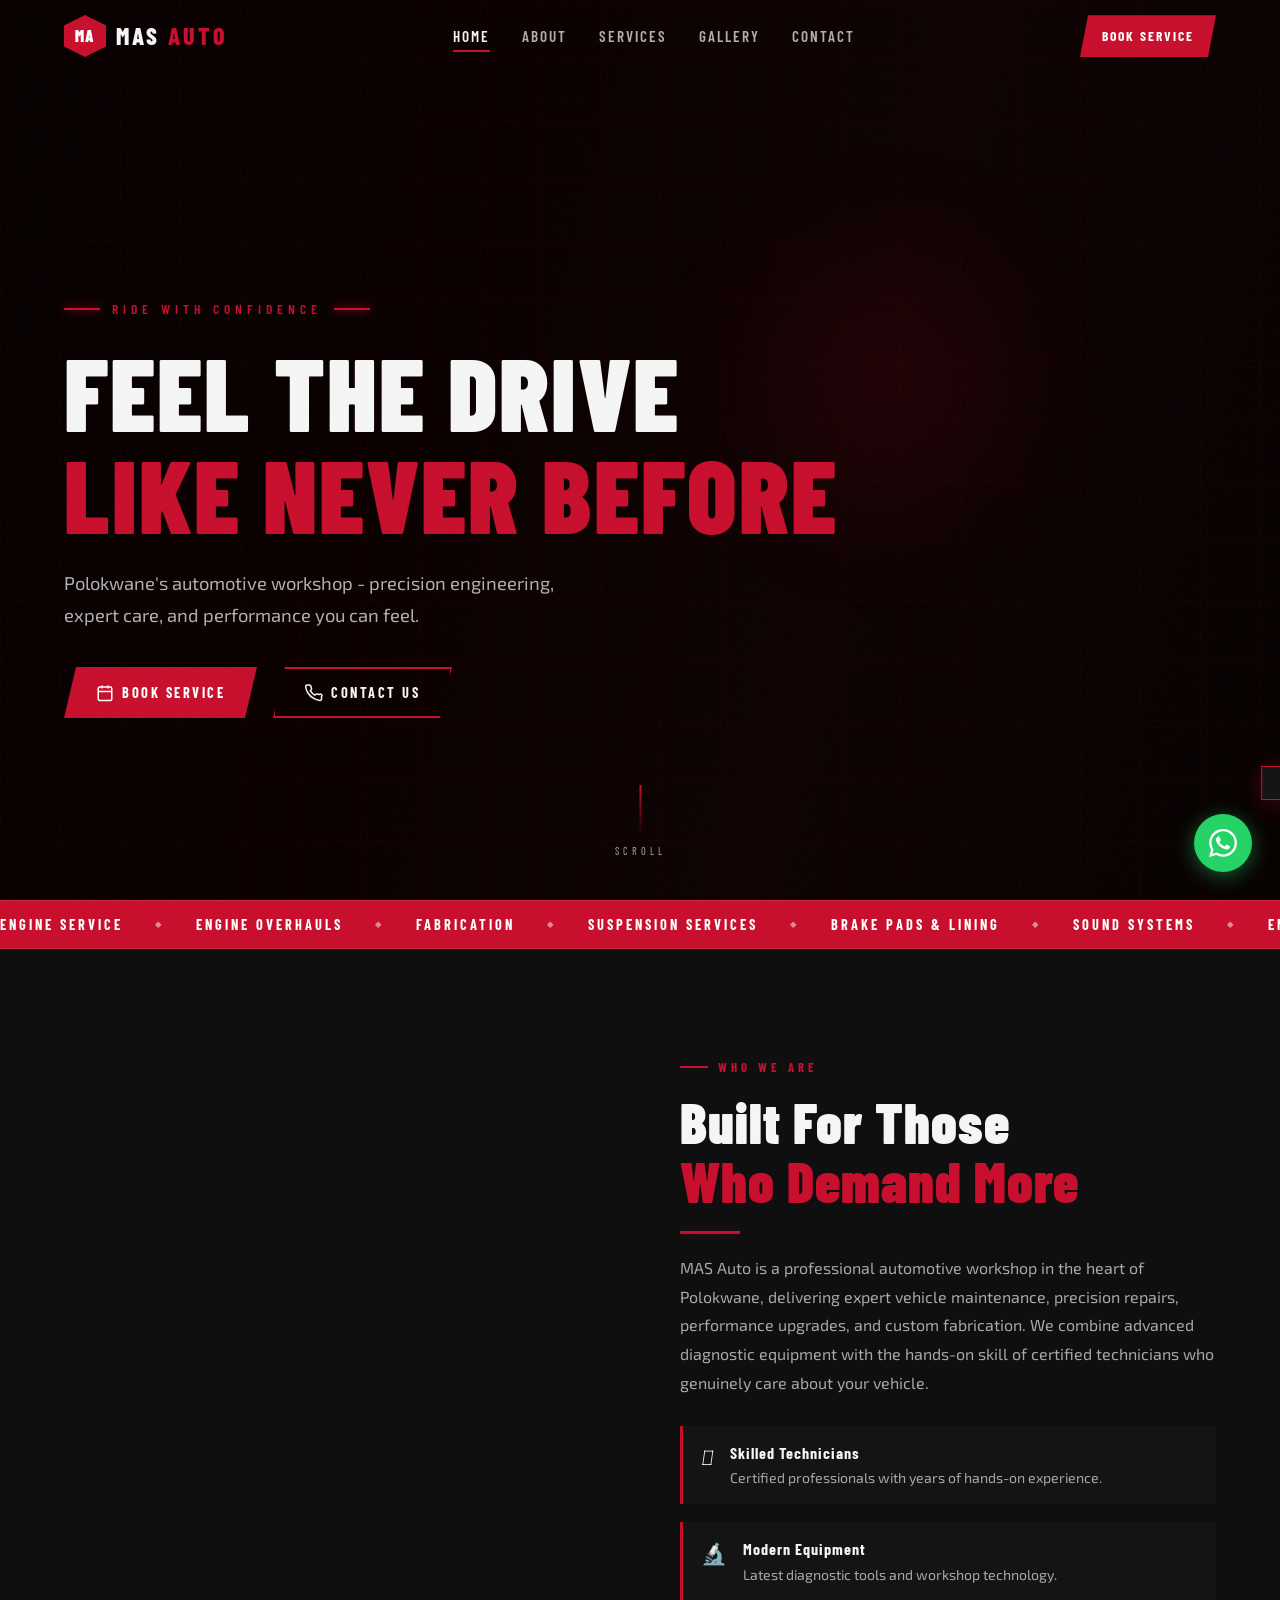
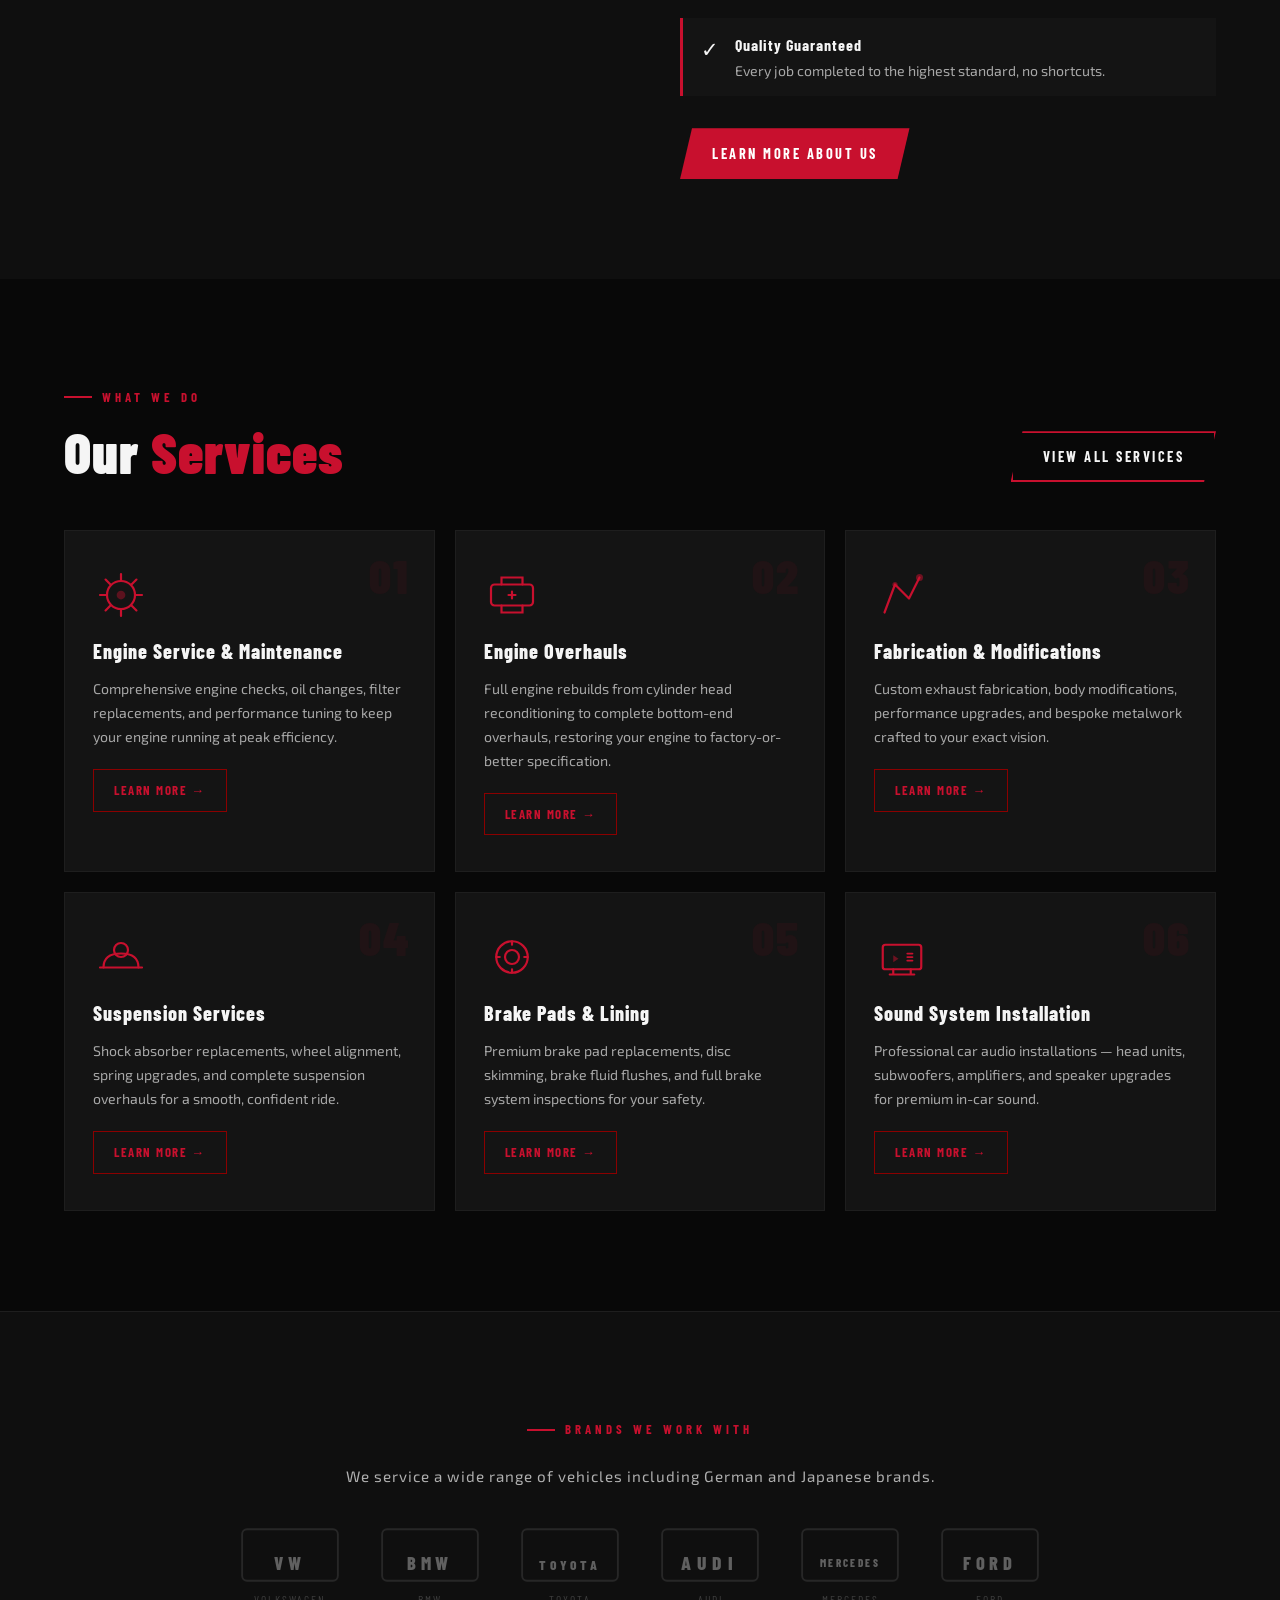
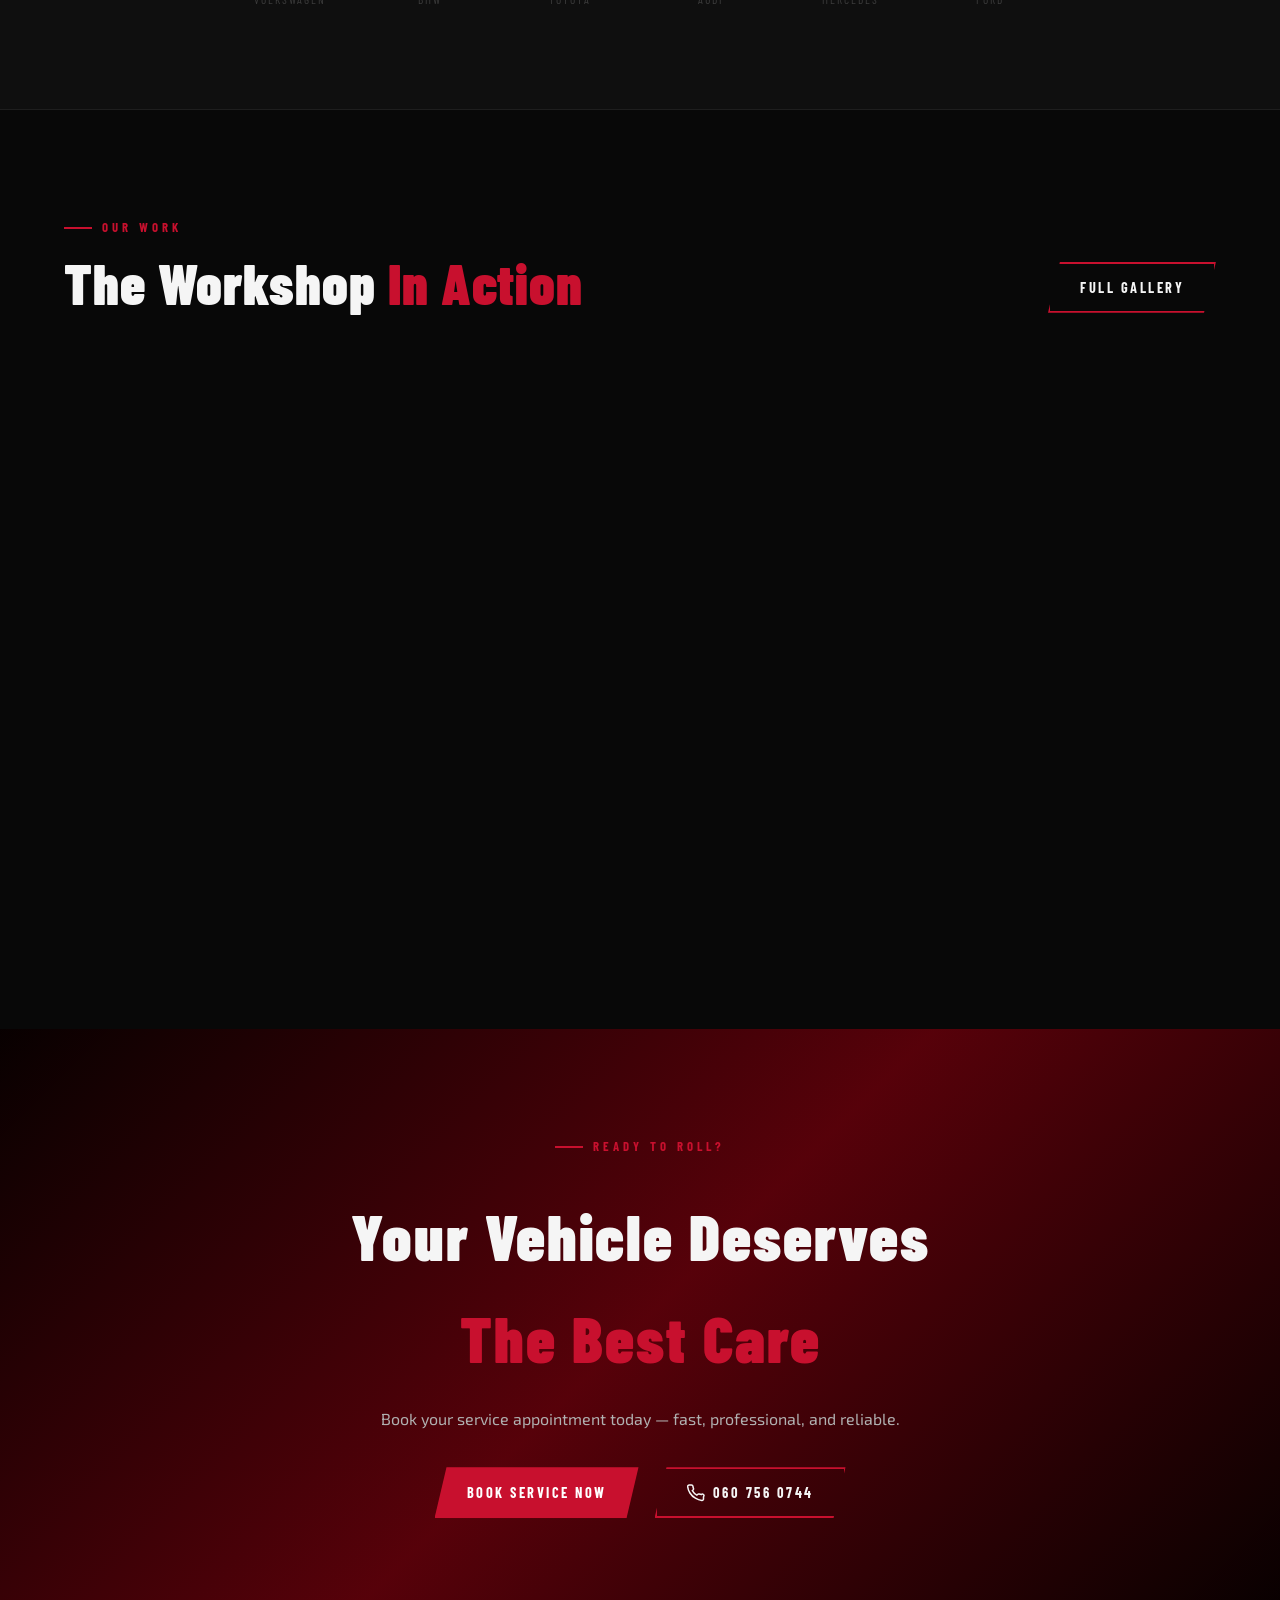
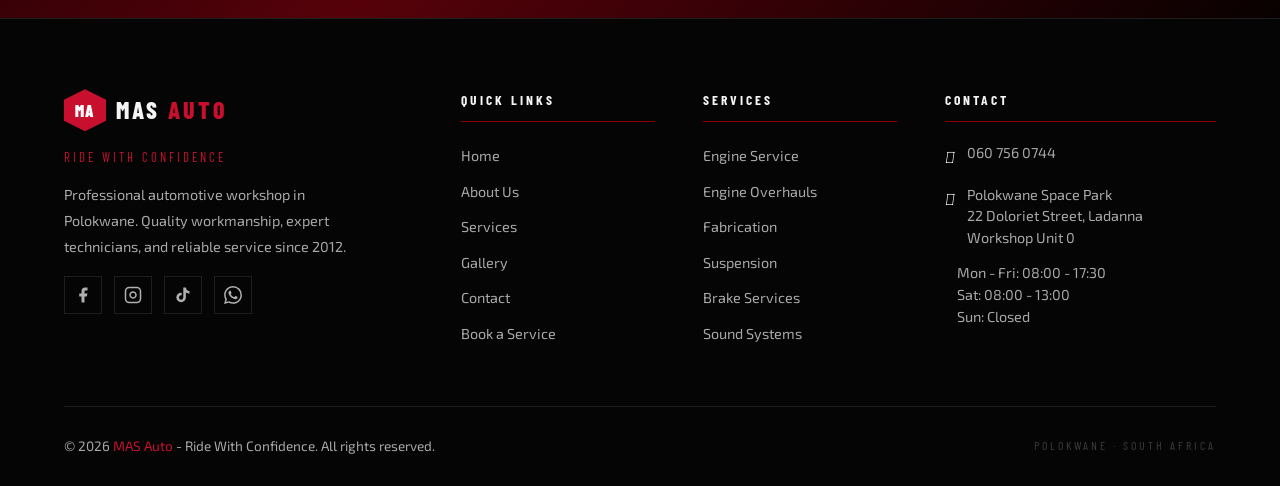
==== index.html @ d0169887 "first commit" ====
<!DOCTYPE html>
<html lang="en">

<head>
  <meta charset="UTF-8" />
  <meta name="viewport" content="width=device-width, initial-scale=1.0" />
  <link name="developer" content="Tau J. Marake" />
  <meta name="description"
    content="MAS Auto – Professional automotive workshop in Polokwane specialising in engine service, overhauls, fabrication, suspension, brakes, and sound system installation. Ride With Confidence." />
  <meta name="keywords"
    content="MAS Auto, car service Polokwane, engine repair, automotive workshop, brake service, sound system installation" />
  <meta name="theme-color" content="#C8102E" />
  <meta property="og:title" content="MAS Auto – Ride With Confidence" />
  <meta property="og:description"
    content="Professional automotive workshop in Polokwane. Quality workmanship, skilled technicians, reliable service." />
  <meta property="og:type" content="website" />
  <title>MAS Auto – Ride With Confidence</title>
  <link rel="stylesheet" href="css/global.css" />
  <link rel="stylesheet" href="css/home.css" />
  <link rel="stylesheet" href="https://cdnjs.cloudfare.com/ajax/libs/font-awesome/4.7.0/css/font-awesome.min.css">
</head>

<body>

  <nav class="navbar" id="navbar">
    <div class="nav-inner">
      <a href="index.html" class="nav-logo">
        <div class="nav-logo-mark">MA</div>
        <span class="nav-logo-text">MAS <span>AUTO</span></span>
      </a>
      <div class="nav-links">
        <a href="index.html" class="active">Home</a>
        <a href="pages/about.html">About</a>
        <a href="pages/services.html">Services</a>
        <a href="pages/gallery.html">Gallery</a>
        <a href="pages/contact.html">Contact</a>
      </div>
      <a href="pages/contact.html#booking" class="nav-cta btn-skew">Book Service</a>
      <div class="nav-hamburger" id="hamburger" aria-label="Menu">
        <span></span><span></span><span></span>
      </div>
    </div>
  </nav>

  <!-- Mobile Nav -->
  <div class="nav-mobile" id="mobileNav">
    <a href="index.html">Home</a>
    <a href="pages/about.html">About</a>
    <a href="pages/services.html">Services</a>
    <a href="pages/gallery.html">Gallery</a>
    <a href="pages/contact.html">Contact</a>
    <a href="pages/contact.html#booking" class="nav-mobile-cta">Book Service</a>
  </div>


  <section class="hero" id="hero">
    <div class="hero-bg">
      <!-- to replace with real image later -->
      <div class="hero-bg-img"
        style="background-image:url('https://images.unsplash.com/photo-1492144534655-ae79c964c9d7?w=1600&q=80')"></div>
      <div class="hero-bg-overlay"></div>
      <div class="hero-grid-lines"></div>
    </div>

    <!-- Engine glow orb -->
    <div class="hero-orb"></div>

    <div class="hero-inner">
      <div class="hero-content">
        <div class="hero-tagline fade-up">
          <span class="hero-tagline-line"></span>
          <p class="hero-slogan">Ride With Confidence</p>
          <span class="hero-tagline-line"></span>
        </div>
        <h1 class="hero-title fade-up delay-1">
          Feel The Drive<br /><em>Like Never Before</em>
        </h1>
        <p class="hero-sub fade-up delay-2">
          Polokwane's automotive workshop - precision engineering,<br class="hide-sm" />
          expert care, and performance you can feel.
        </p>
        <div class="hero-actions fade-up delay-3">
          <a href="pages/contact.html#booking" class="btn btn-primary">
            <svg viewBox="0 0 24 24" fill="none" stroke="currentColor" stroke-width="2" width="18">
              <rect x="3" y="4" width="18" height="18" rx="2" />
              <line x1="16" y1="2" x2="16" y2="6" />
              <line x1="8" y1="2" x2="8" y2="6" />
              <line x1="3" y1="10" x2="21" y2="10" />
            </svg>
            Book Service
          </a>
          <a href="pages/contact.html" class="btn btn-outline">
            <svg viewBox="0 0 24 24" fill="none" stroke="currentColor" stroke-width="2" width="18">
              <path
                d="M22 16.92v3a2 2 0 01-2.18 2 19.79 19.79 0 01-8.63-3.07A19.5 19.5 0 013.95 12 19.79 19.79 0 01.88 3.4 2 2 0 012.86 1.25h3a2 2 0 012 1.72c.127.96.361 1.903.7 2.81a2 2 0 01-.45 2.11L7.09 8.91a16 16 0 006 6l1.03-1.03a2 2 0 012.11-.45c.907.339 1.85.573 2.81.7A2 2 0 0122 16.92z" />
            </svg>
            Contact Us
          </a>
        </div>

        <!-- stats strip -->
        <!-- <div class="hero-stats fade-up delay-4">
          <div class="hero-stat">
            <span class="hero-stat-num" data-counter="12" data-suffix="+">0+</span>
            <span class="hero-stat-label">Years Experience</span>
          </div>
          <div class="hero-stat-div"></div>
          <div class="hero-stat">
            <span class="hero-stat-num" data-counter="2400" data-suffix="+">0+</span>
            <span class="hero-stat-label">Vehicles Serviced</span>
          </div>
          <div class="hero-stat-div"></div>
          <div class="hero-stat">
            <span class="hero-stat-num" data-counter="98" data-suffix="%">0%</span>
            <span class="hero-stat-label">Customer Satisfaction</span>
          </div>
          <div class="hero-stat-div"></div>
          <div class="hero-stat">
            <span class="hero-stat-num" data-counter="6" data-suffix="">0</span>
            <span class="hero-stat-label">Service Categories</span>
          </div>
        </div>
      </div> -->

      <!-- scroll indicator -->
      <div class="hero-scroll">
        <div class="hero-scroll-line"></div>
        <span>SCROLL</span>
      </div>
    </div>
  </section>

  <!-- MARQUEE STRIP -->
  <div class="marquee-strip">
    <div class="marquee-track">
      <span>Engine Service</span><span class="mx">◆</span>
      <span>Engine Overhauls</span><span class="mx">◆</span>
      <span>Fabrication</span><span class="mx">◆</span>
      <span>Suspension Services</span><span class="mx">◆</span>
      <span>Brake Pads & Lining</span><span class="mx">◆</span>
      <span>Sound Systems</span><span class="mx">◆</span>
      <span>Engine Service</span><span class="mx">◆</span>
      <span>Engine Overhauls</span><span class="mx">◆</span>
      <span>Fabrication</span><span class="mx">◆</span>
      <span>Suspension Services</span><span class="mx">◆</span>
      <span>Brake Pads & Lining</span><span class="mx">◆</span>
      <span>Sound Systems</span><span class="mx">◆</span>
    </div>
  </div>

  <!-- ABOUT SNIPPET -->
  <section class="section about-snap" id="about-snap">
    <div class="section-inner about-snap-inner">
      <div class="about-snap-img-wrap slide-left">
        <div class="about-snap-img"
          style="background-image:url('https://images.unsplash.com/photo-1630870154548-3ab7d5ff8e38?w=900&q=80')"></div>
        <!-- <div class="about-snap-badge">
          <span data-counter="12" data-suffix="+">0+</span>
          <small>Years<br />Experience</small>
        </div> -->
      </div>
      <div class="about-snap-content slide-right">
        <div class="section-tag">Who We Are</div>
        <h2 class="section-title">Built For Those<br /><em>Who Demand More</em></h2>
        <div class="divider"></div>
        <p class="section-sub">
          MAS Auto is a professional automotive workshop in the heart of Polokwane, delivering expert vehicle
          maintenance, precision repairs, performance upgrades, and custom fabrication. We combine advanced diagnostic
          equipment with the hands-on skill of certified technicians who genuinely care about your vehicle.
        </p>
        <div class="about-snap-features">
          <div class="about-feat fade-up delay-1">
            <div class="about-feat-icon"><i class="fas fa-gear"></i></div>
            <div>
              <strong>Skilled Technicians</strong>
              <p>Certified professionals with years of hands-on experience.</p>
            </div>
          </div>
          <div class="about-feat fade-up delay-2">
            <div class="about-feat-icon">🔬</div>
            <div>
              <strong>Modern Equipment</strong>
              <p>Latest diagnostic tools and workshop technology.</p>
            </div>
          </div>
          <div class="about-feat fade-up delay-3">
            <div class="about-feat-icon">✓</div>
            <div>
              <strong>Quality Guaranteed</strong>
              <p>Every job completed to the highest standard, no shortcuts.</p>
            </div>
          </div>
        </div>
        <a href="pages/about.html" class="btn btn-primary">Learn More About Us</a>
      </div>
    </div>
  </section>

  <!-- SERVICES -->
  <section class="section services-preview" id="services-preview">
    <div class="section-inner">
      <div class="services-head fade-up">
        <div>
          <div class="section-tag">What We Do</div>
          <h2 class="section-title">Our <em>Services</em></h2>
        </div>
        <a href="pages/services.html" class="btn btn-outline">View All Services</a>
      </div>

      <div class="services-grid">
        <!-- Card 1 -->
        <div class="service-card card fade-up delay-1">
          <div class="service-card-icon">
            <svg viewBox="0 0 64 64" fill="none">
              <circle cx="32" cy="32" r="16" stroke="currentColor" stroke-width="2.5" />
              <path
                d="M32 8v8M32 48v8M8 32h8M48 32h8M14.34 14.34l5.66 5.66M43.99 43.99l5.67 5.67M14.34 49.66l5.66-5.66M43.99 20.01l5.67-5.67"
                stroke="currentColor" stroke-width="2.5" stroke-linecap="round" />
              <circle cx="32" cy="32" r="5" fill="currentColor" opacity=".4" />
            </svg>
          </div>
          <div class="service-card-num">01</div>
          <h3>Engine Service &amp; Maintenance</h3>
          <p>Comprehensive engine checks, oil changes, filter replacements, and performance tuning to keep your engine
            running at peak efficiency.</p>
          <a href="pages/services.html#engine" class="btn btn-ghost">Learn More →</a>
        </div>
        <!-- Card 2 -->
        <div class="service-card card fade-up delay-2">
          <div class="service-card-icon">
            <svg viewBox="0 0 64 64" fill="none">
              <rect x="8" y="20" width="48" height="24" rx="4" stroke="currentColor" stroke-width="2.5" />
              <path d="M20 20v-8h24v8M20 44v8h24v-8" stroke="currentColor" stroke-width="2.5" stroke-linecap="round" />
              <path d="M28 32h8M32 28v8" stroke="currentColor" stroke-width="2.5" stroke-linecap="round" />
            </svg>
          </div>
          <div class="service-card-num">02</div>
          <h3>Engine Overhauls</h3>
          <p>Full engine rebuilds from cylinder head reconditioning to complete bottom-end overhauls, restoring your
            engine to factory-or-better specification.</p>
          <a href="pages/services.html#overhaul" class="btn btn-ghost">Learn More →</a>
        </div>
        <!-- Card 3 -->
        <div class="service-card card fade-up delay-3">
          <div class="service-card-icon">
            <svg viewBox="0 0 64 64" fill="none">
              <path d="M12 52L24 20l16 16L52 12" stroke="currentColor" stroke-width="2.5" stroke-linecap="round"
                stroke-linejoin="round" />
              <circle cx="52" cy="12" r="4" fill="currentColor" opacity=".5" />
              <circle cx="24" cy="20" r="3" fill="currentColor" opacity=".5" />
            </svg>
          </div>
          <div class="service-card-num">03</div>
          <h3>Fabrication &amp; Modifications</h3>
          <p>Custom exhaust fabrication, body modifications, performance upgrades, and bespoke metalwork crafted to your
            exact vision.</p>
          <a href="pages/services.html#fabrication" class="btn btn-ghost">Learn More →</a>
        </div>
        <!-- Card 4 -->
        <div class="service-card card fade-up delay-1">
          <div class="service-card-icon">
            <svg viewBox="0 0 64 64" fill="none">
              <path d="M12 44c0-8 4-16 20-16s20 8 20 16" stroke="currentColor" stroke-width="2.5"
                stroke-linecap="round" />
              <circle cx="32" cy="24" r="8" stroke="currentColor" stroke-width="2.5" />
              <path d="M8 44h48" stroke="currentColor" stroke-width="2.5" stroke-linecap="round" />
            </svg>
          </div>
          <div class="service-card-num">04</div>
          <h3>Suspension Services</h3>
          <p>Shock absorber replacements, wheel alignment, spring upgrades, and complete suspension overhauls for a
            smooth, confident ride.</p>
          <a href="pages/services.html#suspension" class="btn btn-ghost">Learn More →</a>
        </div>
        <!-- Card 5 -->
        <div class="service-card card fade-up delay-2">
          <div class="service-card-icon">
            <svg viewBox="0 0 64 64" fill="none">
              <circle cx="32" cy="32" r="18" stroke="currentColor" stroke-width="2.5" />
              <circle cx="32" cy="32" r="8" stroke="currentColor" stroke-width="2.5" />
              <path d="M32 14v4M32 46v4M14 32h4M46 32h4" stroke="currentColor" stroke-width="2.5"
                stroke-linecap="round" />
            </svg>
          </div>
          <div class="service-card-num">05</div>
          <h3>Brake Pads &amp; Lining</h3>
          <p>Premium brake pad replacements, disc skimming, brake fluid flushes, and full brake system inspections for
            your safety.</p>
          <a href="pages/services.html#brakes" class="btn btn-ghost">Learn More →</a>
        </div>
        <!-- Card 6 -->
        <div class="service-card card fade-up delay-3">
          <div class="service-card-icon">
            <svg viewBox="0 0 64 64" fill="none">
              <rect x="10" y="18" width="44" height="28" rx="3" stroke="currentColor" stroke-width="2.5" />
              <path d="M22 46v6M42 46v6M18 52h28" stroke="currentColor" stroke-width="2.5" stroke-linecap="round" />
              <path d="M22 30l6 4-6 4V30z" fill="currentColor" opacity=".5" />
              <path d="M38 28h6M38 32h6M38 36h6" stroke="currentColor" stroke-width="2" stroke-linecap="round" />
            </svg>
          </div>
          <div class="service-card-num">06</div>
          <h3>Sound System Installation</h3>
          <p>Professional car audio installations — head units, subwoofers, amplifiers, and speaker upgrades for premium
            in-car sound.</p>
          <a href="pages/services.html#audio" class="btn btn-ghost">Learn More →</a>
        </div>
      </div>
    </div>
  </section>

  <!-- BRANDS STRIP -->
  <section class="section brands-section" id="brands">
    <div class="section-inner">
      <div class="brands-head fade-up">
        <div class="section-tag">Brands We Work With</div>
        <p class="brands-sub">We service a wide range of vehicles including German and Japanese brands.</p>
      </div>
      <div class="brands-row fade-up delay-1">
        <!-- VW -->
        <div class="brand-item">
          <svg class="brand-logo" viewBox="0 0 80 44" fill="none" xmlns="http://www.w3.org/2000/svg">
            <text x="50%" y="34" text-anchor="middle" font-family="Barlow Condensed,sans-serif" font-weight="800"
              font-size="15" letter-spacing="4" fill="currentColor">VW</text>
            <rect x="1" y="1" width="78" height="42" rx="4" stroke="currentColor" stroke-width="1.5"
              stroke-opacity="0.3" />
          </svg>
          <span>Volkswagen</span>
        </div>
        <!-- BMW -->
        <div class="brand-item">
          <svg class="brand-logo" viewBox="0 0 80 44" fill="none">
            <text x="50%" y="34" text-anchor="middle" font-family="Barlow Condensed,sans-serif" font-weight="800"
              font-size="15" letter-spacing="4" fill="currentColor">BMW</text>
            <rect x="1" y="1" width="78" height="42" rx="4" stroke="currentColor" stroke-width="1.5"
              stroke-opacity="0.3" />
          </svg>
          <span>BMW</span>
        </div>
        <!-- TOYOTA -->
        <div class="brand-item">
          <svg class="brand-logo" viewBox="0 0 80 44" fill="none">
            <text x="50%" y="34" text-anchor="middle" font-family="Barlow Condensed,sans-serif" font-weight="800"
              font-size="11" letter-spacing="3" fill="currentColor">TOYOTA</text>
            <rect x="1" y="1" width="78" height="42" rx="4" stroke="currentColor" stroke-width="1.5"
              stroke-opacity="0.3" />
          </svg>
          <span>Toyota</span>
        </div>
        <!-- AUDI -->
        <div class="brand-item">
          <svg class="brand-logo" viewBox="0 0 80 44" fill="none">
            <text x="50%" y="34" text-anchor="middle" font-family="Barlow Condensed,sans-serif" font-weight="800"
              font-size="16" letter-spacing="5" fill="currentColor">AUDI</text>
            <rect x="1" y="1" width="78" height="42" rx="4" stroke="currentColor" stroke-width="1.5"
              stroke-opacity="0.3" />
          </svg>
          <span>Audi</span>
        </div>
        <!-- MERCEDES -->
        <div class="brand-item">
          <svg class="brand-logo" viewBox="0 0 80 44" fill="none">
            <text x="50%" y="32" text-anchor="middle" font-family="Barlow Condensed,sans-serif" font-weight="800"
              font-size="9" letter-spacing="2" fill="currentColor">MERCEDES</text>
            <rect x="1" y="1" width="78" height="42" rx="4" stroke="currentColor" stroke-width="1.5"
              stroke-opacity="0.3" />
          </svg>
          <span>Mercedes</span>
        </div>
        <!-- FORD -->
        <div class="brand-item">
          <svg class="brand-logo" viewBox="0 0 80 44" fill="none">
            <text x="50%" y="34" text-anchor="middle" font-family="Barlow Condensed,sans-serif" font-weight="800"
              font-size="15" letter-spacing="4" fill="currentColor">FORD</text>
            <rect x="1" y="1" width="78" height="42" rx="4" stroke="currentColor" stroke-width="1.5"
              stroke-opacity="0.3" />
          </svg>
          <span>Ford</span>
        </div>
      </div>
    </div>
  </section>

  <!-- GALLERY PREVIEW -->
  <section class="section gallery-preview" id="gallery-preview">
    <div class="section-inner">
      <div class="gallery-head fade-up">
        <div>
          <div class="section-tag">Our Work</div>
          <h2 class="section-title">The Workshop <em>In Action</em></h2>
        </div>
        <a href="pages/gallery.html" class="btn btn-outline">Full Gallery</a>
      </div>
      <div class="gallery-bento fade-up delay-1">
        <div class="gb-item gb-main"
          style="background-image:url('https://images.unsplash.com/photo-1619642751034-765dfdf7c58e?w=1000&q=80')">
          <div class="gb-overlay"><span>Engine Work</span></div>
        </div>
        <div class="gb-item"
          style="background-image:url('https://images.unsplash.com/photo-1558618666-fcd25c85cd64?w=700&q=80')">
          <div class="gb-overlay"><span>Suspension</span></div>
        </div>
        <div class="gb-item"
          style="background-image:url('https://images.unsplash.com/photo-1611685680566-6e9dd14d9b37?w=700&q=80')">
          <div class="gb-overlay"><span>Audio Install</span></div>
        </div>
        <div class="gb-item"
          style="background-image:url('https://images.unsplash.com/photo-1600706432502-77a0e2e32790?w=700&q=80')">
          <div class="gb-overlay"><span>Workshop</span></div>
        </div>
        <div class="gb-item gb-wide"
          style="background-image:url('https://images.unsplash.com/photo-1503376780353-7e6692767b70?w=1000&q=80')">
          <div class="gb-overlay"><span>Performance Build</span></div>
        </div>
      </div>
    </div>
  </section>

  <!-- CTA BANNER -->
  <section class="cta-banner">
    <div class="cta-bg"
      style="background-image:url('https://images.unsplash.com/photo-1568605117036-5fe5e7bab0b7?w=1600&q=80')"></div>
    <div class="cta-overlay"></div>
    <div class="cta-inner fade-up">
      <div class="section-tag">Ready To Roll?</div>
      <h2 class="cta-title">Your Vehicle Deserves<br /><em>The Best Care</em></h2>
      <p>Book your service appointment today — fast, professional, and reliable.</p>
      <div class="cta-actions">
        <a href="pages/contact.html#booking" class="btn btn-primary">Book Service Now</a>
        <a href="tel:0607560744" class="btn btn-outline">
          <svg viewBox="0 0 24 24" fill="none" stroke="currentColor" stroke-width="2" width="18">
            <path
              d="M22 16.92v3a2 2 0 01-2.18 2 19.79 19.79 0 01-8.63-3.07A19.5 19.5 0 013.95 12 19.79 19.79 0 01.88 3.4 2 2 0 012.86 1.25h3a2 2 0 012 1.72c.127.96.361 1.903.7 2.81a2 2 0 01-.45 2.11L7.09 8.91a16 16 0 006 6l1.03-1.03a2 2 0 012.11-.45c.907.339 1.85.573 2.81.7A2 2 0 0122 16.92z" />
          </svg>
          060 756 0744
        </a>
      </div>
    </div>
  </section>

  <!-- FOOTER -->
  <footer class="footer">
    <div class="footer-inner">
      <div class="footer-grid">
        <!-- Brand -->
        <div>
          <div class="footer-brand-logo">
            <div class="nav-logo-mark">MA</div>
            <span class="nav-logo-text">MAS <span>AUTO</span></span>
          </div>
          <div class="footer-brand-tagline">Ride With Confidence</div>
          <p class="footer-brand-desc">Professional automotive workshop in Polokwane. Quality workmanship, expert
            technicians, and reliable service since 2012.</p>
          <div class="footer-social">
            <a href="#" aria-label="Facebook" title="Facebook">
              <svg viewBox="0 0 24 24" fill="currentColor" width="18">
                <path d="M18 2h-3a5 5 0 00-5 5v3H7v4h3v8h4v-8h3l1-4h-4V7a1 1 0 011-1h3z" />
              </svg>
            </a>
            <a href="#" aria-label="Instagram" title="Instagram">
              <svg viewBox="0 0 24 24" fill="none" stroke="currentColor" stroke-width="2" width="18">
                <rect x="2" y="2" width="20" height="20" rx="5" />
                <path d="M16 11.37A4 4 0 1112.63 8 4 4 0 0116 11.37z" />
                <line x1="17.5" y1="6.5" x2="17.51" y2="6.5" />
              </svg>
            </a>
            <a href="#" aria-label="TikTok" title="TikTok">
              <svg viewBox="0 0 24 24" fill="currentColor" width="18">
                <path
                  d="M19.59 6.69a4.83 4.83 0 01-3.77-4.25V2h-3.45v13.67a2.89 2.89 0 01-2.88 2.5 2.89 2.89 0 01-2.89-2.89 2.89 2.89 0 012.89-2.89c.28 0 .54.04.79.1V9.01a6.27 6.27 0 00-.79-.05 6.34 6.34 0 00-6.34 6.34 6.34 6.34 0 006.34 6.34 6.34 6.34 0 006.33-6.34V8.69a8.18 8.18 0 004.78 1.52V6.76a4.85 4.85 0 01-1.01-.07z" />
              </svg>
            </a>
            <a href="https://wa.me/27607560744" aria-label="WhatsApp" title="WhatsApp">
              <svg viewBox="0 0 24 24" fill="currentColor" width="18">
                <path
                  d="M17.472 14.382c-.297-.149-1.758-.867-2.03-.967-.273-.099-.471-.148-.67.15-.197.297-.767.966-.94 1.164-.173.199-.347.223-.644.075-.297-.15-1.255-.463-2.39-1.475-.883-.788-1.48-1.761-1.653-2.059-.173-.297-.018-.458.13-.606.134-.133.298-.347.446-.52.149-.174.198-.298.298-.497.099-.198.05-.371-.025-.52-.075-.149-.669-1.612-.916-2.207-.242-.579-.487-.5-.669-.51-.173-.008-.371-.01-.57-.01-.198 0-.52.074-.792.372-.272.297-1.04 1.016-1.04 2.479 0 1.462 1.065 2.875 1.213 3.074.149.198 2.096 3.2 5.077 4.487.709.306 1.262.489 1.694.625.712.227 1.36.195 1.871.118.571-.085 1.758-.719 2.006-1.413.248-.694.248-1.289.173-1.413-.074-.124-.272-.198-.57-.347m-5.421 7.403h-.004a9.87 9.87 0 01-5.031-1.378l-.361-.214-3.741.982.998-3.648-.235-.374a9.86 9.86 0 01-1.51-5.26c.001-5.45 4.436-9.884 9.888-9.884 2.64 0 5.122 1.03 6.988 2.898a9.825 9.825 0 012.893 6.994c-.003 5.45-4.437 9.884-9.885 9.884m8.413-18.297A11.815 11.815 0 0012.05 0C5.495 0 .16 5.335.157 11.892c0 2.096.547 4.142 1.588 5.945L.057 24l6.305-1.654a11.882 11.882 0 005.683 1.448h.005c6.554 0 11.89-5.335 11.893-11.893a11.821 11.821 0 00-3.48-8.413z" />
              </svg>
            </a>
          </div>
        </div>
        <!-- Quick Links -->
        <div>
          <div class="footer-col-title">Quick Links</div>
          <ul class="footer-links">
            <li><a href="index.html">Home</a></li>
            <li><a href="pages/about.html">About Us</a></li>
            <li><a href="pages/services.html">Services</a></li>
            <li><a href="pages/gallery.html">Gallery</a></li>
            <li><a href="pages/contact.html">Contact</a></li>
            <li><a href="pages/contact.html#booking">Book a Service</a></li>
          </ul>
        </div>
        <!-- Services -->
        <div>
          <div class="footer-col-title">Services</div>
          <ul class="footer-links">
            <li><a href="pages/services.html#engine">Engine Service</a></li>
            <li><a href="pages/services.html#overhaul">Engine Overhauls</a></li>
            <li><a href="pages/services.html#fabrication">Fabrication</a></li>
            <li><a href="pages/services.html#suspension">Suspension</a></li>
            <li><a href="pages/services.html#brakes">Brake Services</a></li>
            <li><a href="pages/services.html#audio">Sound Systems</a></li>
          </ul>
        </div>
        <!-- Contact -->
        <div>
          <div class="footer-col-title">Contact</div>
          <div class="footer-contact-item">
            <span class="footer-contact-icon"><i class="fa-sharp fa-solid fa-phone" style="color: white"></i></span>
            <div class="footer-contact-text"><a href="tel:0607560744" style="color:inherit">060 756 0744</a></div>
          </div>
          <div class="footer-contact-item">
            <span class="footer-contact-icon"><i class="fa-solid fa-location-arrow" style="color: white;"></i></span>
            <div class="footer-contact-text">Polokwane Space Park<br />22 Doloriet Street, Ladanna<br />Workshop Unit 0
            </div>
          </div>
          <div class="footer-contact-item">
            <span class="footer-contact-icon"><i class="fa-solid fa-clock" style="color: white;"></i></span>
            <div class="footer-contact-text">Mon - Fri: 08:00 - 17:30<br />Sat: 08:00 - 13:00<br />Sun: Closed</div>
          </div>
        </div>
      </div>
      <div class="footer-bottom">
        <p class="footer-copy">© 2026 <span>MAS Auto</span> - Ride With Confidence. All rights reserved.</p>
        <p class="footer-badge">Polokwane · South Africa</p>
      </div>
    </div>
  </footer>

  <!-- Floating WhatsApp -->
  <a href="https://wa.me/27607560744?text=Hi%20MAS%20Auto%2C%20I%27d%20like%20to%20book%20a%20service."
    class="fab-whatsapp" aria-label="WhatsApp Us" title="Chat on WhatsApp">
    <svg viewBox="0 0 24 24">
      <path
        d="M17.472 14.382c-.297-.149-1.758-.867-2.03-.967-.273-.099-.471-.148-.67.15-.197.297-.767.966-.94 1.164-.173.199-.347.223-.644.075-.297-.15-1.255-.463-2.39-1.475-.883-.788-1.48-1.761-1.653-2.059-.173-.297-.018-.458.13-.606.134-.133.298-.347.446-.52.149-.174.198-.298.298-.497.099-.198.05-.371-.025-.52-.075-.149-.669-1.612-.916-2.207-.242-.579-.487-.5-.669-.51-.173-.008-.371-.01-.57-.01-.198 0-.52.074-.792.372-.272.297-1.04 1.016-1.04 2.479 0 1.462 1.065 2.875 1.213 3.074.149.198 2.096 3.2 5.077 4.487.709.306 1.262.489 1.694.625.712.227 1.36.195 1.871.118.571-.085 1.758-.719 2.006-1.413.248-.694.248-1.289.173-1.413-.074-.124-.272-.198-.57-.347m-5.421 7.403h-.004a9.87 9.87 0 01-5.031-1.378l-.361-.214-3.741.982.998-3.648-.235-.374a9.86 9.86 0 01-1.51-5.26c.001-5.45 4.436-9.884 9.888-9.884 2.64 0 5.122 1.03 6.988 2.898a9.825 9.825 0 012.893 6.994c-.003 5.45-4.437 9.884-9.885 9.884m8.413-18.297A11.815 11.815 0 0012.05 0C5.495 0 .16 5.335.157 11.892c0 2.096.547 4.142 1.588 5.945L.057 24l6.305-1.654a11.882 11.882 0 005.683 1.448h.005c6.554 0 11.89-5.335 11.893-11.893a11.821 11.821 0 00-3.48-8.413z" />
    </svg>
  </a>

  <div class="toast" id="globalToast"></div>

  <script src="js/global.js"></script>
</body>

</html>
---- css/global.css ----
@import url('https://fonts.googleapis.com/css2?family=Barlow+Condensed:wght@300;400;500;600;700;800;900&family=Exo+2:ital,wght@0,300;0,400;0,500;0,600;0,700;1,400&display=swap');

:root {
  --red: #C8102E;
  --red-bright: #FF1A3C;
  --red-dark: #8B0000;
  --red-glow: rgba(200, 16, 46, 0.35);
  --black: #080808;
  --black-mid: #0F0F0F;
  --black-card: #141414;
  --black-border: #1E1E1E;
  --metal: #2A2A2A;
  --metal-light: #3D3D3D;
  --silver: #B0B0B0;
  --white: #F5F5F5;
  --white-dim: #A8A8A8;
  --font-head: 'Barlow Condensed', sans-serif;
  --font-body: 'Exo 2', sans-serif;
  --nav-h: 72px;
  --transition: 0.3s cubic-bezier(0.4, 0, 0.2, 1);
  --glow-shadow: 0 0 30px rgba(200, 16, 46, 0.4), 0 0 60px rgba(200, 16, 46, 0.15);
  --card-shadow: 0 8px 32px rgba(0, 0, 0, 0.6);
}

*,
*::before,
*::after {
  box-sizing: border-box;
  margin: 0;
  padding: 0;
}

html {
  scroll-behavior: smooth;
  font-size: 16px;
}

body {
  background: var(--black);
  color: var(--white);
  font-family: var(--font-body);
  line-height: 1.6;
  overflow-x: hidden;
  -webkit-font-smoothing: antialiased;
}

img {
  display: block;
  max-width: 100%;
}

a {
  text-decoration: none;
  color: inherit;
}

ul,
ol {
  list-style: none;
}

button {
  cursor: pointer;
  border: none;
  background: none;
  font-family: inherit;
}

input,
textarea,
select {
  font-family: inherit;
}

/* Scrollbar */
::-webkit-scrollbar {
  width: 6px;
}

::-webkit-scrollbar-track {
  background: var(--black);
}

::-webkit-scrollbar-thumb {
  background: var(--red);
  border-radius: 3px;
}

/* Noise Texture Overlay */
body::before {
  content: '';
  position: fixed;
  inset: 0;
  background-image: url("data:image/svg+xml,%3Csvg viewBox='0 0 256 256' xmlns='http://www.w3.org/2000/svg'%3E%3Cfilter id='noise'%3E%3CfeTurbulence type='fractalNoise' baseFrequency='0.9' numOctaves='4' stitchTiles='stitch'/%3E%3C/filter%3E%3Crect width='100%25' height='100%25' filter='url(%23noise)' opacity='0.03'/%3E%3C/svg%3E");
  pointer-events: none;
  z-index: 9999;
  opacity: 0.4;
}

/* NAVBAR */
.navbar {
  position: fixed;
  top: 0;
  left: 0;
  right: 0;
  z-index: 1000;
  height: var(--nav-h);
  display: flex;
  align-items: center;
  padding: 0 5%;
  transition: background var(--transition), box-shadow var(--transition);
  background: transparent;
}

.navbar.scrolled {
  background: rgba(8, 8, 8, 0.97);
  backdrop-filter: blur(20px);
  box-shadow: 0 1px 0 var(--red-dark), 0 4px 24px rgba(0, 0, 0, 0.8);
}

.nav-inner {
  width: 100%;
  max-width: 1280px;
  margin: auto;
  display: flex;
  align-items: center;
  justify-content: space-between;
}

.nav-logo {
  display: flex;
  align-items: center;
  gap: 10px;
}

.nav-logo-mark {
  width: 42px;
  height: 42px;
  background: var(--red);
  clip-path: polygon(50% 0%, 100% 25%, 100% 75%, 50% 100%, 0% 75%, 0% 25%);
  display: flex;
  align-items: center;
  justify-content: center;
  font-family: var(--font-head);
  font-weight: 900;
  font-size: 1rem;
  color: #fff;
  letter-spacing: 1px;
  box-shadow: 0 0 16px var(--red-glow);
}

.nav-logo-text {
  font-family: var(--font-head);
  font-weight: 800;
  font-size: 1.5rem;
  letter-spacing: 3px;
  color: var(--white);
}

.nav-logo-text span {
  color: var(--red);
}

.nav-links {
  display: flex;
  align-items: center;
  gap: 2rem;
}

.nav-links a {
  font-family: var(--font-head);
  font-weight: 600;
  font-size: 0.95rem;
  letter-spacing: 2px;
  text-transform: uppercase;
  color: var(--silver);
  position: relative;
  transition: color var(--transition);
}

.nav-links a::after {
  content: '';
  position: absolute;
  bottom: -4px;
  left: 0;
  right: 0;
  height: 2px;
  background: var(--red);
  transform: scaleX(0);
  transition: transform var(--transition);
}

.nav-links a:hover,
.nav-links a.active {
  color: var(--white);
}

.nav-links a:hover::after,
.nav-links a.active::after {
  transform: scaleX(1);
}

.nav-cta {
  font-family: var(--font-head);
  font-weight: 700;
  font-size: 0.85rem;
  letter-spacing: 2px;
  text-transform: uppercase;
  padding: 10px 22px;
  background: var(--red);
  color: #fff;
  clip-path: polygon(8px 0%, 100% 0%, calc(100% - 8px) 100%, 0% 100%);
  transition: background var(--transition), box-shadow var(--transition);
}

.nav-cta:hover {
  background: var(--red-bright);
  box-shadow: var(--glow-shadow);
}

.nav-hamburger {
  display: none;
  flex-direction: column;
  gap: 5px;
  cursor: pointer;
}

.nav-hamburger span {
  display: block;
  width: 26px;
  height: 2px;
  background: var(--white);
  transition: var(--transition);
}

.nav-mobile {
  display: none;
}

/* ══════════════════════════════════════════════════════════════
   BUTTONS
══════════════════════════════════════════════════════════════ */
.btn {
  display: inline-flex;
  align-items: center;
  gap: 8px;
  font-family: var(--font-head);
  font-weight: 700;
  letter-spacing: 2.5px;
  text-transform: uppercase;
  padding: 14px 32px;
  font-size: 0.9rem;
  transition: all var(--transition);
  cursor: pointer;
  position: relative;
  overflow: hidden;
}

.btn-primary {
  background: var(--red);
  color: #fff;
  clip-path: polygon(12px 0%, 100% 0%, calc(100% - 12px) 100%, 0% 100%);
  box-shadow: 0 4px 20px rgba(200, 16, 46, 0.3);
}

.btn-primary::before {
  content: '';
  position: absolute;
  inset: 0;
  background: linear-gradient(90deg, transparent, rgba(255, 255, 255, 0.1), transparent);
  transform: translateX(-100%);
  transition: transform 0.5s;
}

.btn-primary:hover {
  background: var(--red-bright);
  box-shadow: var(--glow-shadow);
}

.btn-primary:hover::before {
  transform: translateX(100%);
}

.btn-outline {
  background: transparent;
  color: var(--white);
  border: 2px solid var(--red);
  padding: 12px 30px;
  clip-path: polygon(12px 0%, 100% 0%, calc(100% - 12px) 100%, 0% 100%);
}

.btn-outline:hover {
  background: var(--red);
  box-shadow: var(--glow-shadow);
}

.btn-ghost {
  background: transparent;
  color: var(--red);
  border: 1px solid var(--red-dark);
  padding: 10px 20px;
  font-size: 0.8rem;
  letter-spacing: 1.5px;
}

.btn-ghost:hover {
  background: var(--red);
  color: #fff;
  border-color: var(--red);
}

/* ══════════════════════════════════════════════════════════════
   SECTION HELPERS
══════════════════════════════════════════════════════════════ */
.section {
  padding: 100px 5%;
}

.section-inner {
  max-width: 1280px;
  margin: 0 auto;
}

.section-tag {
  display: inline-flex;
  align-items: center;
  gap: 10px;
  font-family: var(--font-head);
  font-weight: 700;
  font-size: 0.8rem;
  letter-spacing: 4px;
  text-transform: uppercase;
  color: var(--red);
  margin-bottom: 16px;
}

.section-tag::before {
  content: '';
  display: block;
  width: 28px;
  height: 2px;
  background: var(--red);
}

.section-title {
  font-family: var(--font-head);
  font-weight: 900;
  font-size: clamp(2.2rem, 5vw, 3.5rem);
  line-height: 1.05;
  letter-spacing: 1px;
  color: var(--white);
}

.section-title em {
  color: var(--red);
  font-style: normal;
}

.section-sub {
  font-size: 1rem;
  color: var(--white-dim);
  max-width: 560px;
  margin-top: 14px;
  line-height: 1.8;
}

.divider {
  width: 60px;
  height: 3px;
  background: var(--red);
  margin: 20px 0;
  box-shadow: 0 0 12px var(--red-glow);
}

/* ══════════════════════════════════════════════════════════════
   CARDS
══════════════════════════════════════════════════════════════ */
.card {
  background: var(--black-card);
  border: 1px solid var(--black-border);
  transition: border-color var(--transition), transform var(--transition), box-shadow var(--transition);
}

.card:hover {
  border-color: var(--red-dark);
  transform: translateY(-4px);
  box-shadow: 0 12px 40px rgba(200, 16, 46, 0.15);
}

/* ══════════════════════════════════════════════════════════════
   FLOATING WHATSAPP
══════════════════════════════════════════════════════════════ */
.fab-whatsapp {
  position: fixed;
  bottom: 28px;
  right: 28px;
  width: 58px;
  height: 58px;
  border-radius: 50%;
  background: #25D366;
  display: flex;
  align-items: center;
  justify-content: center;
  box-shadow: 0 4px 20px rgba(37, 211, 102, 0.45);
  z-index: 999;
  animation: fabPulse 2.5s infinite;
  transition: transform var(--transition);
}

.fab-whatsapp:hover {
  transform: scale(1.1);
}

.fab-whatsapp svg {
  width: 28px;
  height: 28px;
  fill: #fff;
}

@keyframes fabPulse {

  0%,
  100% {
    box-shadow: 0 4px 20px rgba(37, 211, 102, 0.45);
  }

  50% {
    box-shadow: 0 4px 40px rgba(37, 211, 102, 0.7);
  }
}

/* FOOTER */
.footer {
  background: #050505;
  border-top: 1px solid var(--black-border);
  padding: 70px 5% 30px;
}

.footer-inner {
  max-width: 1280px;
  margin: auto;
}

.footer-grid {
  display: grid;
  grid-template-columns: 1.8fr 1fr 1fr 1.4fr;
  gap: 48px;
  padding-bottom: 50px;
  border-bottom: 1px solid var(--black-border);
}

.footer-brand-logo {
  display: flex;
  align-items: center;
  gap: 10px;
  margin-bottom: 16px;
}

.footer-brand-tagline {
  font-family: var(--font-head);
  color: var(--red);
  letter-spacing: 3px;
  font-size: 0.8rem;
  text-transform: uppercase;
  margin-bottom: 14px;
}

.footer-brand-desc {
  color: var(--white-dim);
  font-size: 0.9rem;
  line-height: 1.8;
  max-width: 300px;
}

.footer-col-title {
  font-family: var(--font-head);
  font-weight: 700;
  font-size: 0.85rem;
  letter-spacing: 3px;
  text-transform: uppercase;
  color: var(--white);
  margin-bottom: 20px;
  padding-bottom: 10px;
  border-bottom: 1px solid var(--red-dark);
}

.footer-links li {
  margin-bottom: 10px;
}

.footer-links a {
  color: var(--white-dim);
  font-size: 0.9rem;
  transition: color var(--transition);
}

.footer-links a:hover {
  color: var(--red);
}

.footer-contact-item {
  display: flex;
  gap: 12px;
  margin-bottom: 14px;
  align-items: flex-start;
}

.footer-contact-icon {
  color: var(--red);
  font-size: 1rem;
  margin-top: 2px;
  flex-shrink: 0;
}

.footer-contact-text {
  color: var(--white-dim);
  font-size: 0.9rem;
  line-height: 1.5;
}

.footer-social {
  display: flex;
  gap: 12px;
  margin-top: 16px;
}

.footer-social a {
  width: 38px;
  height: 38px;
  border: 1px solid var(--black-border);
  display: flex;
  align-items: center;
  justify-content: center;
  color: var(--silver);
  font-size: 1rem;
  transition: all var(--transition);
}

.footer-social a:hover {
  border-color: var(--red);
  color: var(--red);
  background: rgba(200, 16, 46, 0.08);
}

.footer-bottom {
  display: flex;
  justify-content: space-between;
  align-items: center;
  padding-top: 28px;
  flex-wrap: wrap;
  gap: 10px;
}

.footer-copy {
  color: var(--white-dim);
  font-size: 0.85rem;
}

.footer-copy span {
  color: var(--red);
}

.footer-badge {
  font-family: var(--font-head);
  font-size: 0.75rem;
  letter-spacing: 3px;
  text-transform: uppercase;
  color: var(--metal-light);
}

/* ANIMATIONS */
.fade-up {
  opacity: 0;
  transform: translateY(40px);
  transition: opacity 0.7s ease, transform 0.7s ease;
}

.fade-up.visible {
  opacity: 1;
  transform: translateY(0);
}

.fade-in {
  opacity: 0;
  transition: opacity 0.7s ease;
}

.fade-in.visible {
  opacity: 1;
}

.slide-left {
  opacity: 0;
  transform: translateX(-40px);
  transition: opacity 0.7s ease, transform 0.7s ease;
}

.slide-left.visible {
  opacity: 1;
  transform: translateX(0);
}

.slide-right {
  opacity: 0;
  transform: translateX(40px);
  transition: opacity 0.7s ease, transform 0.7s ease;
}

.slide-right.visible {
  opacity: 1;
  transform: translateX(0);
}

.delay-1 {
  transition-delay: 0.1s;
}

.delay-2 {
  transition-delay: 0.2s;
}

.delay-3 {
  transition-delay: 0.3s;
}

.delay-4 {
  transition-delay: 0.4s;
}

.delay-5 {
  transition-delay: 0.5s;
}

/*PAGE HERO HEADER (inner pages) */
.page-hero {
  height: 280px;
  display: flex;
  align-items: flex-end;
  padding: 0 5% 48px;
  background: linear-gradient(135deg, #0a0000 0%, #1a0505 40%, #080808 100%);
  position: relative;
  overflow: hidden;
  margin-top: var(--nav-h);
}

.page-hero::before {
  content: '';
  position: absolute;
  inset: 0;
  background: repeating-linear-gradient(-45deg, transparent, transparent 30px,
      rgba(200, 16, 46, 0.025) 30px, rgba(200, 16, 46, 0.025) 32px);
}

.page-hero-inner {
  max-width: 1280px;
  width: 100%;
  margin: auto;
  position: relative;
  z-index: 1;
}

.page-hero-title {
  font-family: var(--font-head);
  font-weight: 900;
  font-size: clamp(2.5rem, 7vw, 5rem);
  letter-spacing: 2px;
  line-height: 1;
  color: var(--white);
}

.page-hero-title em {
  color: var(--red);
  font-style: normal;
}

.page-breadcrumb {
  display: flex;
  align-items: center;
  gap: 8px;
  margin-bottom: 12px;
}

.page-breadcrumb a {
  color: var(--silver);
  font-size: 0.85rem;
  letter-spacing: 1px;
}

.page-breadcrumb a:hover {
  color: var(--red);
}

.page-breadcrumb span {
  color: var(--red);
}

/*FORMS */
.form-group {
  margin-bottom: 20px;
}

.form-label {
  display: block;
  font-family: var(--font-head);
  font-weight: 600;
  font-size: 0.8rem;
  letter-spacing: 2px;
  text-transform: uppercase;
  color: var(--silver);
  margin-bottom: 8px;
}

.form-input,
.form-textarea,
.form-select {
  width: 100%;
  background: var(--black-card);
  border: 1px solid var(--black-border);
  color: var(--white);
  padding: 14px 16px;
  font-family: var(--font-body);
  font-size: 0.95rem;
  transition: border-color var(--transition), box-shadow var(--transition);
  outline: none;
  appearance: none;
}

.form-input:focus,
.form-textarea:focus,
.form-select:focus {
  border-color: var(--red);
  box-shadow: 0 0 0 3px rgba(200, 16, 46, 0.15);
}

.form-textarea {
  min-height: 130px;
  resize: vertical;
}

.form-select {
  background-image: url("data:image/svg+xml,%3Csvg xmlns='http://www.w3.org/2000/svg' width='12' height='8' fill='none'%3E%3Cpath d='M1 1l5 5 5-5' stroke='%23C8102E' stroke-width='2'/%3E%3C/svg%3E");
  background-repeat: no-repeat;
  background-position: right 16px center;
  cursor: pointer;
}

.form-select option {
  background: var(--black-card);
}

.form-row {
  display: grid;
  grid-template-columns: 1fr 1fr;
  gap: 16px;
}

/* TOAST / SUCCESS MODAL */
.toast {
  position: fixed;
  bottom: 100px;
  right: 28px;
  background: var(--black-card);
  border: 1px solid var(--red);
  padding: 16px 22px;
  color: var(--white);
  font-size: 0.9rem;
  box-shadow: 0 4px 24px rgba(200, 16, 46, 0.3);
  z-index: 9000;
  transform: translateX(120%);
  transition: transform 0.4s ease;
  max-width: 320px;
}

.toast.show {
  transform: translateX(0);
}

.toast-icon {
  color: var(--red);
  font-size: 1.2rem;
  display: inline-block;
  margin-right: 8px;
}

/*RESPONSIVE */
@media (max-width: 1024px) {
  .footer-grid {
    grid-template-columns: 1fr 1fr;
  }

  .form-row {
    grid-template-columns: 1fr;
  }
}

@media (max-width: 768px) {
  :root {
    --nav-h: 64px;
  }

  .nav-links,
  .nav-cta {
    display: none;
  }

  .nav-hamburger {
    display: flex;
  }

  .nav-mobile {
    display: none;
    position: fixed;
    top: var(--nav-h);
    left: 0;
    right: 0;
    background: rgba(8, 8, 8, 0.98);
    backdrop-filter: blur(20px);
    padding: 24px 5%;
    flex-direction: column;
    gap: 0;
    border-bottom: 1px solid var(--red-dark);
    z-index: 999;
  }

  .nav-mobile.open {
    display: flex;
  }

  .nav-mobile a {
    font-family: var(--font-head);
    font-weight: 700;
    font-size: 1.1rem;
    letter-spacing: 3px;
    text-transform: uppercase;
    color: var(--silver);
    padding: 14px 0;
    border-bottom: 1px solid var(--black-border);
    display: block;
  }

  .nav-mobile a:last-child {
    border-bottom: none;
  }

  .nav-mobile a:hover {
    color: var(--red);
  }

  .nav-mobile .nav-mobile-cta {
    color: var(--red);
    margin-top: 8px;
  }

  .section {
    padding: 70px 5%;
  }

  .footer-grid {
    grid-template-columns: 1fr;
    gap: 32px;
  }

  .footer-bottom {
    flex-direction: column;
    text-align: center;
  }

  .page-hero {
    height: 220px;
  }
}

@media (max-width: 480px) {
  .btn {
    padding: 12px 22px;
    font-size: 0.8rem;
  }
}
---- css/home.css ----
.hero {
  position: relative;
  height: 100vh;
  min-height: 680px;
  display: flex;
  align-items: center;
  overflow: hidden;
}

.hero-bg {
  position: absolute;
  inset: 0;
}

.hero-bg-img {
  position: absolute;
  inset: 0;
  background-size: cover;
  background-position: center;
  transform: scale(1.05);
  animation: heroPan 20s ease-in-out infinite alternate;
}

@keyframes heroPan {
  from {
    transform: scale(1.05) translateX(0);
  }

  to {
    transform: scale(1.08) translateX(-2%);
  }
}

.hero-bg-overlay {
  position: absolute;
  inset: 0;
  background: linear-gradient(105deg,
      rgba(8, 0, 0, 0.96) 0%,
      rgba(12, 0, 0, 0.88) 35%,
      rgba(20, 0, 0, 0.6) 65%,
      rgba(8, 0, 0, 0.75) 100%);
}

.hero-grid-lines {
  position: absolute;
  inset: 0;
  background-image:
    linear-gradient(rgba(200, 16, 46, 0.04) 1px, transparent 1px),
    linear-gradient(90deg, rgba(200, 16, 46, 0.04) 1px, transparent 1px);
  background-size: 60px 60px;
}

.hero-orb {
  position: absolute;
  top: 20%;
  right: 15%;
  width: 400px;
  height: 400px;
  border-radius: 50%;
  background: radial-gradient(circle, rgba(200, 16, 46, 0.12) 0%, transparent 70%);
  filter: blur(40px);
  animation: orbPulse 4s ease-in-out infinite;
}

@keyframes orbPulse {

  0%,
  100% {
    opacity: 0.6;
    transform: scale(1);
  }

  50% {
    opacity: 1;
    transform: scale(1.1);
  }
}

.hero-inner {
  position: relative;
  z-index: 2;
  width: 100%;
  padding: 0 5%;
  max-width: 1280px;
  margin: 0 auto;
  padding-top: var(--nav-h);
  display: flex;
  flex-direction: column;
  justify-content: center;
  height: 100%;
}

.hero-tagline {
  display: flex;
  align-items: center;
  gap: 12px;
  font-family: var(--font-head);
  font-weight: 600;
  font-size: 0.85rem;
  letter-spacing: 5px;
  text-transform: uppercase;
  color: var(--red);
  margin-bottom: 20px;
}

.hero-tagline-line {
  display: block;
  width: 36px;
  height: 2px;
  margin-top: 100px;
  background: var(--red);
  box-shadow: 0 0 8px var(--red);
}

.hero-slogan {
  margin-top: 100px;
}

.hero-title {
  font-family: var(--font-head);
  font-weight: 900;
  font-size: clamp(3rem, 8vw, 7rem);
  line-height: 1;
  letter-spacing: 2px;
  color: var(--white);
  text-transform: uppercase;
  margin-bottom: 24px;
}

.hero-title em {
  color: var(--red);
  font-style: normal;
  display: block;
}

.hero-sub {
  font-size: clamp(0.95rem, 2vw, 1.15rem);
  color: var(--silver);
  line-height: 1.7;
  margin-bottom: 36px;
  max-width: 520px;
}

.hide-sm {
  display: inline;
}

.hero-actions {
  display: flex;
  gap: 16px;
  flex-wrap: wrap;
  margin-bottom: 56px;
}

/* .hero-stats {
  display: flex;
  align-items: center;
  gap: 0;
  background: rgba(14, 0, 0, 0.7);
  border: 1px solid rgba(200, 16, 46, 0.2);
  backdrop-filter: blur(12px);
  padding: 0;
  margin-bottom: 100px;
  max-width: fit-content;
  clip-path: polygon(12px 0%, 100% 0%, calc(100% - 12px) 100%, 0% 100%);
}

.hero-stat {
  padding: 18px 28px;
  display: flex;
  flex-direction: column;
  align-items: center;
}

.hero-stat-num {
  font-family: var(--font-head);
  font-weight: 900;
  font-size: 2rem;
  color: var(--red);
  line-height: 1;
  text-shadow: 0 0 20px rgba(200, 16, 46, 0.5);
}

.hero-stat-label {
  font-family: var(--font-head);
  font-size: 0.7rem;
  letter-spacing: 2px;
  text-transform: uppercase;
  color: var(--silver);
  margin-top: 4px;
  white-space: nowrap;
}

.hero-stat-div {
  width: 1px;
  height: 40px;
  background: rgba(200, 16, 46, 0.3);
} */

.hero-scroll {
  position: absolute;
  bottom: 40px;
  left: 50%;
  transform: translateX(-50%);
  display: flex;
  flex-direction: column;
  align-items: center;
  gap: 8px;
}

.hero-scroll-line {
  width: 2px;
  height: 50px;
  background: linear-gradient(to bottom, var(--red), transparent);
  animation: scrollLine 2s ease-in-out infinite;
}

@keyframes scrollLine {
  0% {
    height: 0;
    opacity: 1;
  }

  100% {
    height: 50px;
    opacity: 0;
  }
}

.hero-scroll span {
  font-family: var(--font-head);
  font-size: 0.65rem;
  letter-spacing: 4px;
  color: var(--silver);
}

/* MARQUEE  */
.marquee-strip {
  background: var(--red);
  overflow: hidden;
  padding: 12px 0;
  border-top: 1px solid rgba(255, 255, 255, 0.1);
  border-bottom: 1px solid rgba(255, 255, 255, 0.1);
}

.marquee-track {
  display: flex;
  align-items: center;
  gap: 32px;
  white-space: nowrap;
  animation: marqueeScroll 25s linear infinite;
}

.marquee-track span {
  font-family: var(--font-head);
  font-weight: 700;
  font-size: 0.9rem;
  letter-spacing: 3px;
  text-transform: uppercase;
  color: #fff;
}

.marquee-track .mx {
  color: rgba(255, 255, 255, 0.5);
  font-size: 0.5rem;
}

@keyframes marqueeScroll {
  from {
    transform: translateX(0);
  }

  to {
    transform: translateX(-50%);
  }
}

/* ── ABOUT SNAP ──────────────────────────────────────────────── */
.about-snap {
  background: var(--black-mid);
}

.about-snap-inner {
  display: grid;
  grid-template-columns: 1fr 1fr;
  gap: 80px;
  align-items: center;
}

.about-snap-img-wrap {
  position: relative;
}

.about-snap-img {
  height: 500px;
  background-size: cover;
  background-position: center;
  clip-path: polygon(0 0, 90% 0, 100% 8%, 100% 100%, 10% 100%, 0 92%);
}

.about-snap-badge {
  position: absolute;
  bottom: -20px;
  right: -20px;
  width: 110px;
  height: 110px;
  background: var(--red);
  display: flex;
  flex-direction: column;
  align-items: center;
  justify-content: center;
  clip-path: polygon(50% 0%, 100% 25%, 100% 75%, 50% 100%, 0% 75%, 0% 25%);
  box-shadow: 0 0 30px var(--red-glow);
  text-align: center;
}

.about-snap-badge span {
  font-family: var(--font-head);
  font-weight: 900;
  font-size: 1.6rem;
  color: #fff;
  line-height: 1;
}

.about-snap-badge small {
  font-family: var(--font-head);
  font-size: 0.55rem;
  letter-spacing: 1px;
  text-transform: uppercase;
  color: rgba(255, 255, 255, 0.8);
}

.about-snap-features {
  margin: 28px 0 32px;
  display: flex;
  flex-direction: column;
  gap: 18px;
}

.about-feat {
  display: flex;
  gap: 16px;
  align-items: flex-start;
  padding: 14px 18px;
  background: var(--black-card);
  border-left: 3px solid var(--red);
}

.about-feat-icon {
  font-size: 1.3rem;
  flex-shrink: 0;
}

.about-feat strong {
  display: block;
  font-family: var(--font-head);
  font-weight: 700;
  font-size: 1rem;
  letter-spacing: 1px;
  color: var(--white);
  margin-bottom: 2px;
}

.about-feat p {
  font-size: 0.88rem;
  color: var(--white-dim);
  margin: 0;
}

/* ── SERVICES PREVIEW ────────────────────────────────────────── */
.services-preview {
  background: var(--black);
}

.services-head {
  display: flex;
  justify-content: space-between;
  align-items: flex-end;
  margin-bottom: 48px;
}

.services-grid {
  display: grid;
  grid-template-columns: repeat(3, 1fr);
  gap: 20px;
}

.service-card {
  padding: 36px 28px;
  position: relative;
  overflow: hidden;
}

.service-card::before {
  content: '';
  position: absolute;
  top: 0;
  left: 0;
  right: 0;
  height: 3px;
  background: linear-gradient(90deg, var(--red), transparent);
  transform: scaleX(0);
  transform-origin: left;
  transition: transform var(--transition);
}

.service-card:hover::before {
  transform: scaleX(1);
}

.service-card-icon {
  width: 56px;
  height: 56px;
  color: var(--red);
  margin-bottom: 12px;
  transition: transform var(--transition);
}

.service-card:hover .service-card-icon {
  transform: scale(1.1);
}

.service-card-num {
  position: absolute;
  top: 20px;
  right: 24px;
  font-family: var(--font-head);
  font-weight: 900;
  font-size: 3rem;
  color: rgba(200, 16, 46, 0.07);
  letter-spacing: 2px;
  line-height: 1;
}

.service-card h3 {
  font-family: var(--font-head);
  font-weight: 800;
  font-size: 1.25rem;
  letter-spacing: 1px;
  color: var(--white);
  margin-bottom: 10px;
  margin-top: 8px;
}

.service-card p {
  font-size: 0.88rem;
  color: var(--white-dim);
  line-height: 1.7;
  margin-bottom: 20px;
}

/* ── BRANDS ───────────────────────────────────────────────────── */
.brands-section {
  background: var(--black-mid);
  border-top: 1px solid var(--black-border);
  border-bottom: 1px solid var(--black-border);
}

.brands-head {
  text-align: center;
  margin-bottom: 40px;
}

.brands-sub {
  color: var(--silver);
  font-size: 0.95rem;
  margin-top: 8px;
  letter-spacing: 1px;
}

.brands-row {
  display: flex;
  align-items: center;
  justify-content: center;
  gap: 20px;
  flex-wrap: wrap;
}

.brand-item {
  display: flex;
  flex-direction: column;
  align-items: center;
  gap: 8px;
  transition: transform var(--transition);
}

.brand-item:hover {
  transform: translateY(-4px);
}

.brand-logo {
  width: 120px;
  height: 54px;
  color: var(--silver);
  transition: color var(--transition), filter var(--transition);
  filter: grayscale(1) opacity(0.5);
}

.brand-item:hover .brand-logo {
  color: var(--white);
  filter: grayscale(0) opacity(1);
}

.brand-item span {
  font-family: var(--font-head);
  font-size: 0.72rem;
  letter-spacing: 2px;
  text-transform: uppercase;
  color: var(--metal-light);
}

/* ── GALLERY PREVIEW ──────────────────────────────────────────── */
.gallery-preview {
  background: var(--black);
}

.gallery-head {
  display: flex;
  justify-content: space-between;
  align-items: flex-end;
  margin-bottom: 32px;
}

.gallery-bento {
  display: grid;
  grid-template-columns: 2fr 1fr 1fr;
  grid-template-rows: 280px 280px;
  gap: 12px;
}

.gb-item {
  background-size: cover;
  background-position: center;
  position: relative;
  overflow: hidden;
  cursor: pointer;
}

.gb-main {
  grid-row: span 2;
}

.gb-wide {
  grid-column: span 2;
}

.gb-overlay {
  position: absolute;
  inset: 0;
  background: linear-gradient(135deg, rgba(8, 0, 0, 0.85) 0%, transparent 60%);
  display: flex;
  align-items: flex-end;
  padding: 20px;
  opacity: 0;
  transition: opacity var(--transition);
}

.gb-item:hover .gb-overlay {
  opacity: 1;
}

.gb-item::after {
  content: '';
  position: absolute;
  inset: 0;
  border: 0px solid var(--red);
  transition: border var(--transition);
}

.gb-item:hover::after {
  border-width: 2px;
  box-shadow: inset 0 0 20px rgba(200, 16, 46, 0.2);
}

.gb-overlay span {
  font-family: var(--font-head);
  font-weight: 700;
  font-size: 0.9rem;
  letter-spacing: 3px;
  text-transform: uppercase;
  color: var(--white);
}

/* ── CTA BANNER ──────────────────────────────────────────────── */
.cta-banner {
  position: relative;
  padding: 100px 5%;
  overflow: hidden;
  text-align: center;
}

.cta-bg {
  position: absolute;
  inset: 0;
  background-size: cover;
  background-position: center;
}

.cta-overlay {
  position: absolute;
  inset: 0;
  background: linear-gradient(135deg, rgba(8, 0, 0, 0.95) 0%, rgba(100, 0, 10, 0.85) 50%, rgba(8, 0, 0, 0.95) 100%);
}

.cta-inner {
  position: relative;
  z-index: 1;
  max-width: 700px;
  margin: 0 auto;
}

.cta-title {
  font-family: var(--font-head);
  font-weight: 900;
  font-size: clamp(2.2rem, 5vw, 4rem);
  letter-spacing: 2px;
  color: var(--white);
  margin: 12px 0 16px;
}

.cta-title em {
  color: var(--red);
  font-style: normal;
  display: block;
}

.cta-inner p {
  color: var(--silver);
  font-size: 1rem;
  margin-bottom: 36px;
}

.cta-actions {
  display: flex;
  gap: 16px;
  justify-content: center;
  flex-wrap: wrap;
}

/* ── RESPONSIVE ──────────────────────────────────────────────── */
@media (max-width: 1024px) {
  .services-grid {
    grid-template-columns: repeat(2, 1fr);
  }

  .about-snap-inner {
    grid-template-columns: 1fr;
    gap: 48px;
  }

  .about-snap-img {
    height: 360px;
  }

  .gallery-bento {
    grid-template-columns: 1fr 1fr;
    grid-template-rows: auto;
  }

  .gb-main {
    grid-row: span 1;
    grid-column: span 2;
    height: 280px;
  }

  .gb-wide {
    grid-column: span 2;
    height: 240px;
  }

  .gb-item {
    height: 200px;
  }
}

@media (max-width: 768px) {
  .hero-title {
    font-size: 3.2rem;
  }

  .hero-stats {
    display: grid;
    grid-template-columns: 1fr 1fr;
  }

  .hero-stat-div {
    display: none;
  }

  .services-grid {
    grid-template-columns: 1fr;
  }

  .services-head {
    flex-direction: column;
    align-items: flex-start;
    gap: 16px;
  }

  .gallery-head {
    flex-direction: column;
    align-items: flex-start;
    gap: 16px;
  }

  .gallery-bento {
    grid-template-columns: 1fr;
  }

  .gb-main,
  .gb-wide {
    grid-column: span 1;
  }

  .hide-sm {
    display: none;
  }

  .about-snap-img {
    clip-path: none;
  }
}

@media (max-width: 480px) {
  .hero-title {
    font-size: 2.5rem;
  }

  .hero-stats {
    grid-template-columns: 1fr 1fr;
    gap: 0;
  }

  .brands-row {
    gap: 12px;
  }

  .brand-logo {
    width: 90px;
  }
}
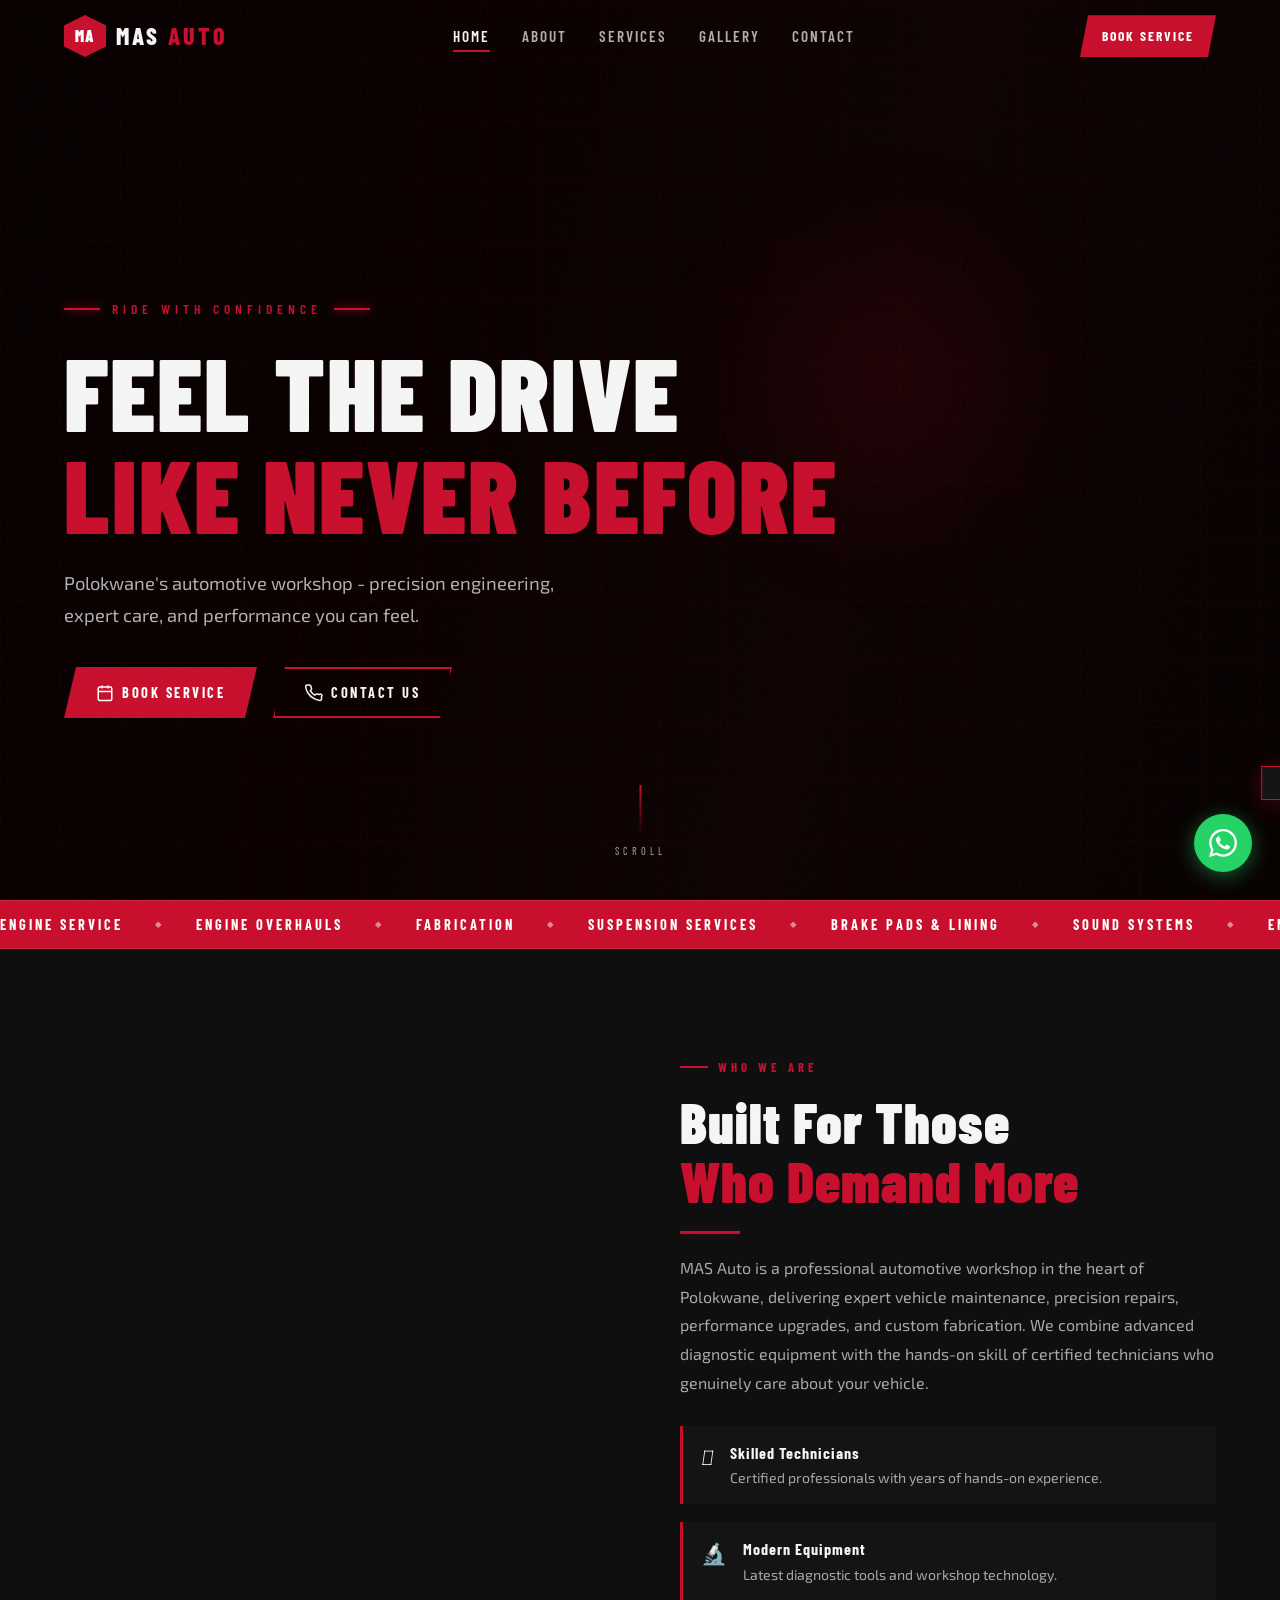
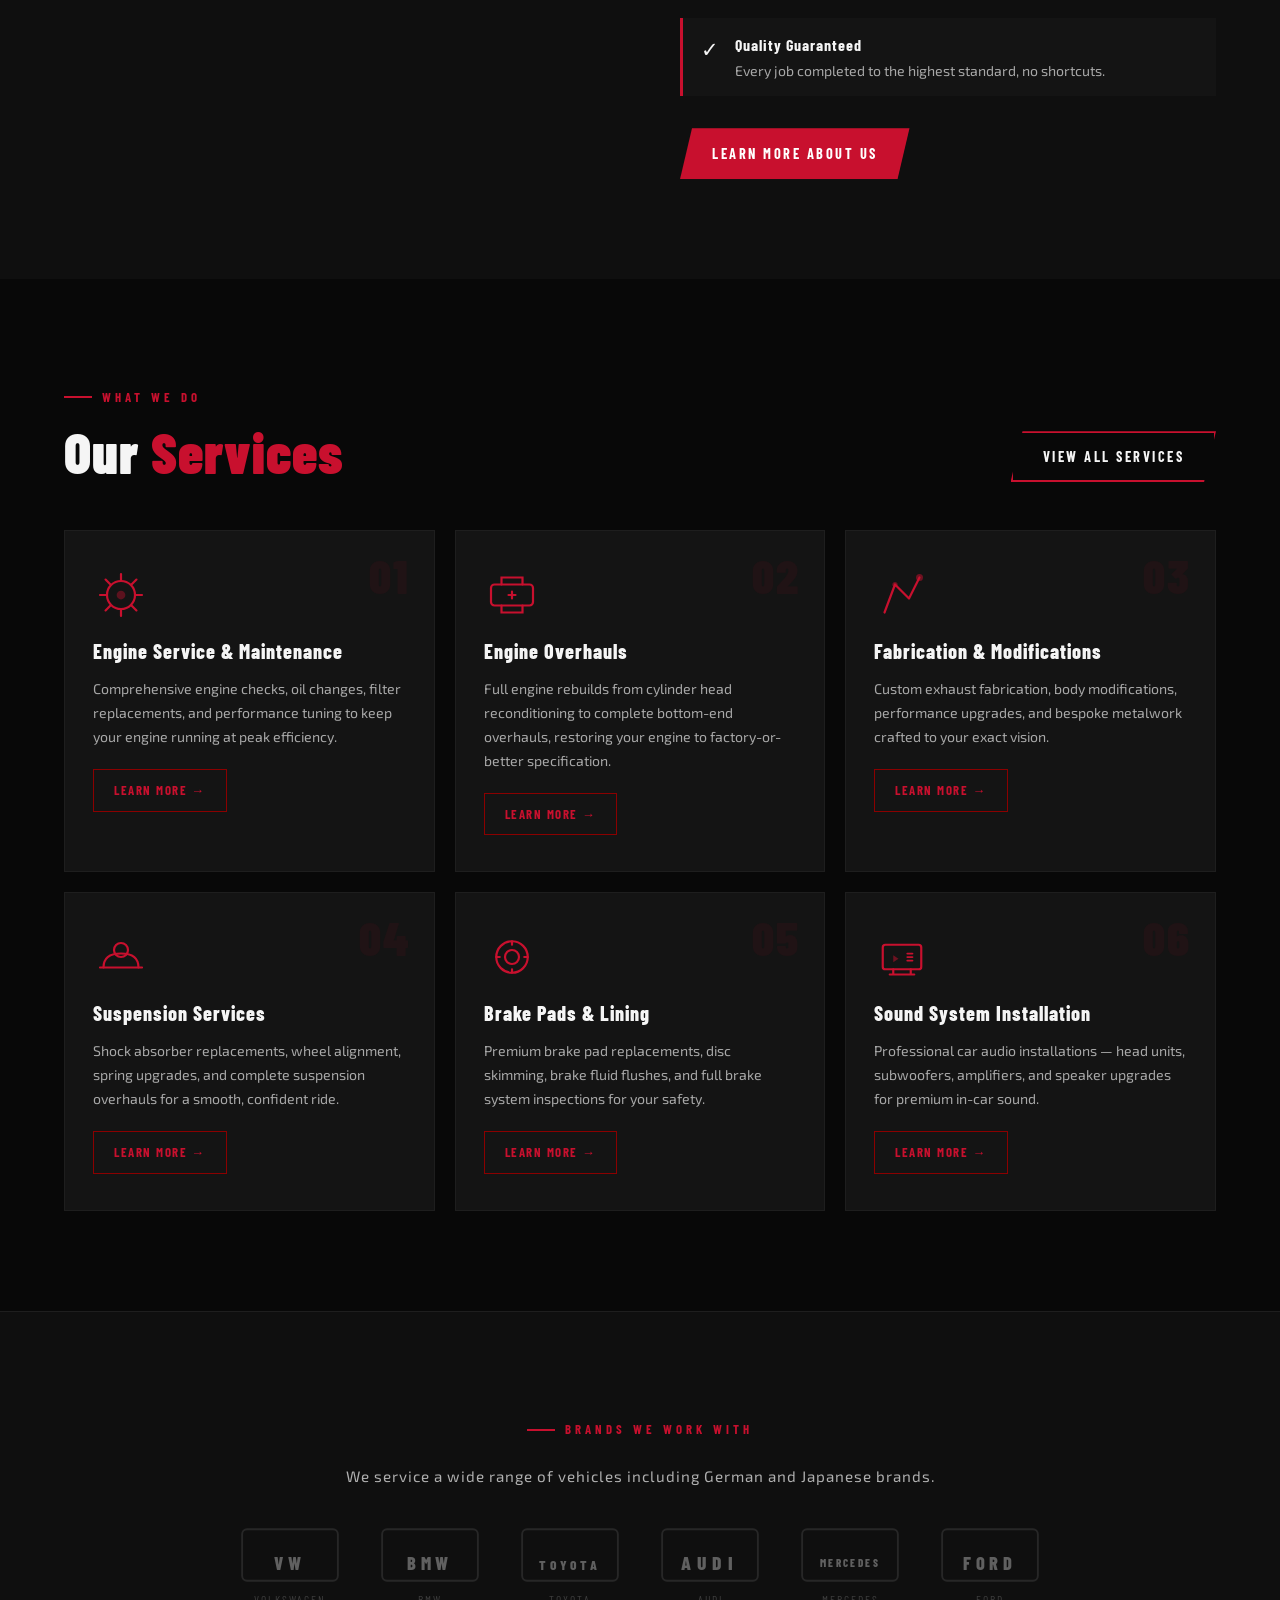
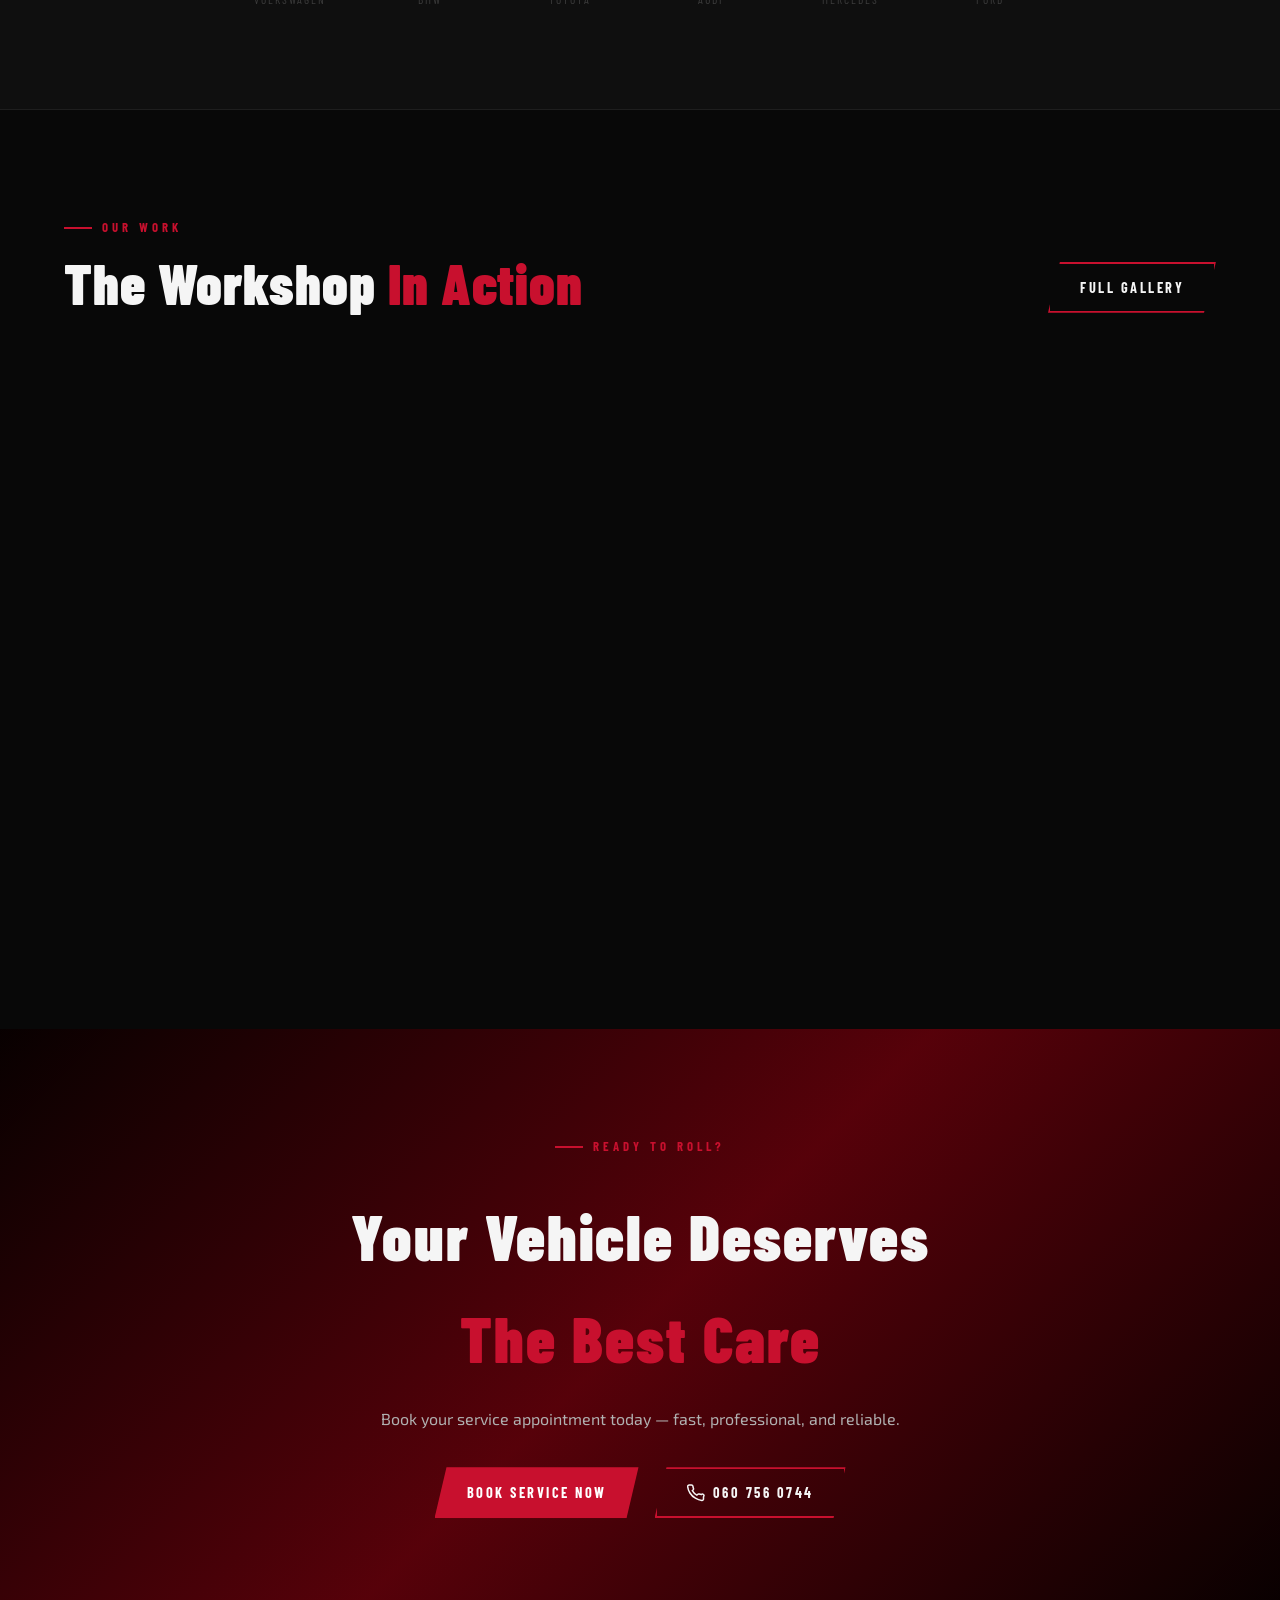
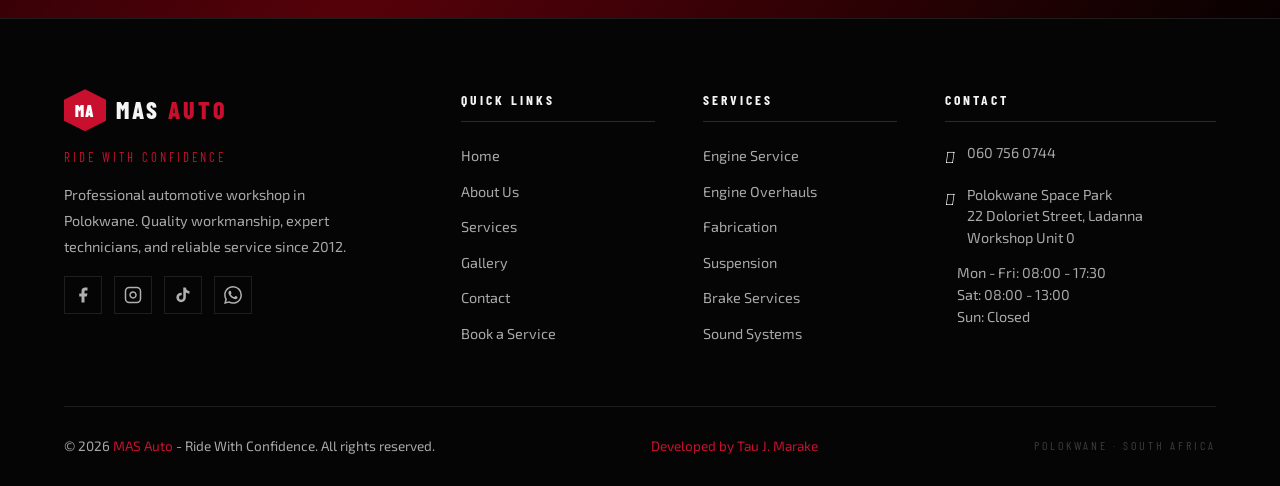
==== commit d234d3dc: "dev info added" ====
--- a/index.html
+++ b/index.html
@@ -122,12 +122,12 @@
         </div>
       </div> -->
 
-      <!-- scroll indicator -->
-      <div class="hero-scroll">
-        <div class="hero-scroll-line"></div>
-        <span>SCROLL</span>
-      </div>
-    </div>
+        <!-- scroll indicator -->
+        <div class="hero-scroll">
+          <div class="hero-scroll-line"></div>
+          <span>SCROLL</span>
+        </div>
+      </div>
   </section>
 
   <!-- MARQUEE STRIP -->
@@ -521,6 +521,7 @@
       </div>
       <div class="footer-bottom">
         <p class="footer-copy">© 2026 <span>MAS Auto</span> - Ride With Confidence. All rights reserved.</p>
+        <p class="footer-dev-info">Developed by Tau J. Marake</p>
         <p class="footer-badge">Polokwane · South Africa</p>
       </div>
     </div>
--- a/css/global.css
+++ b/css/global.css
@@ -560,6 +560,12 @@
   color: var(--red);
 }
 
+.footer-dev-info {
+  color: var(--red);
+  font-size: 0.85rem;
+  display: flex;
+  align-items: center;
+}
 .footer-badge {
   font-family: var(--font-head);
   font-size: 0.75rem;
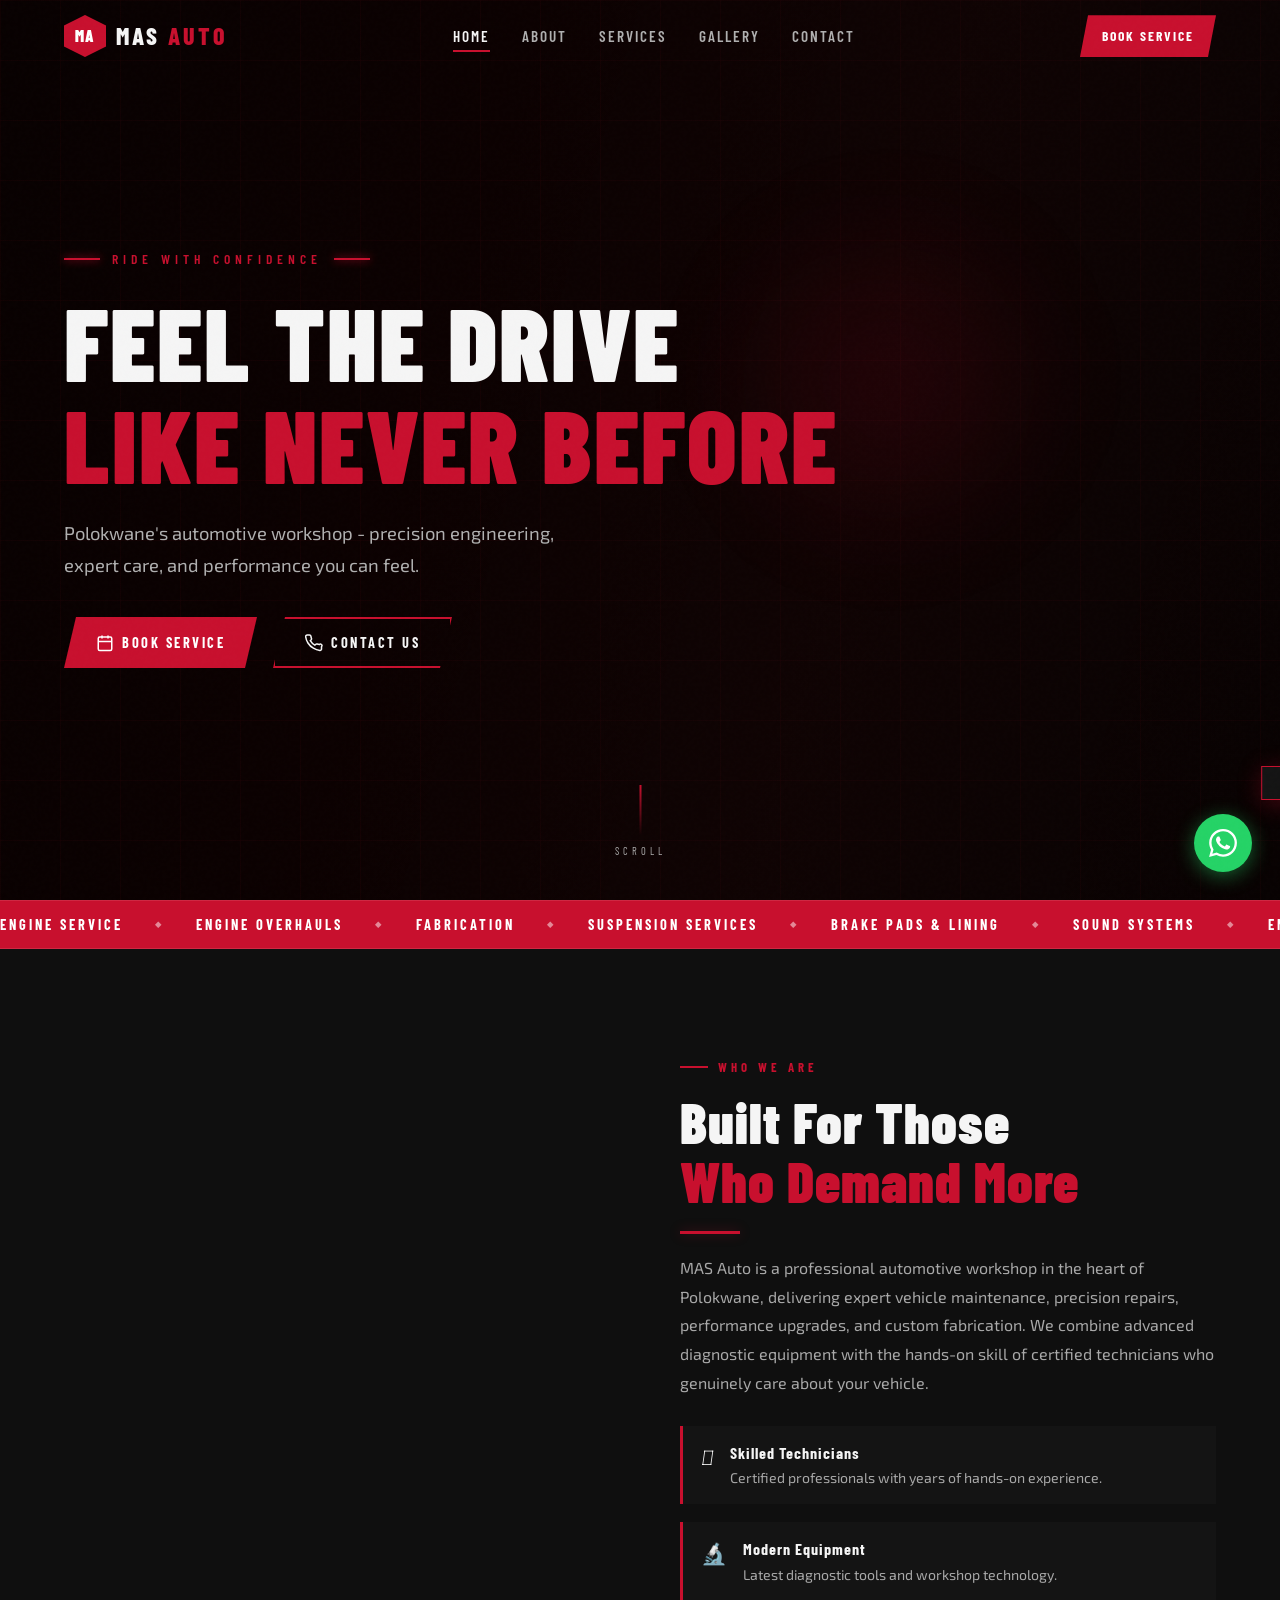
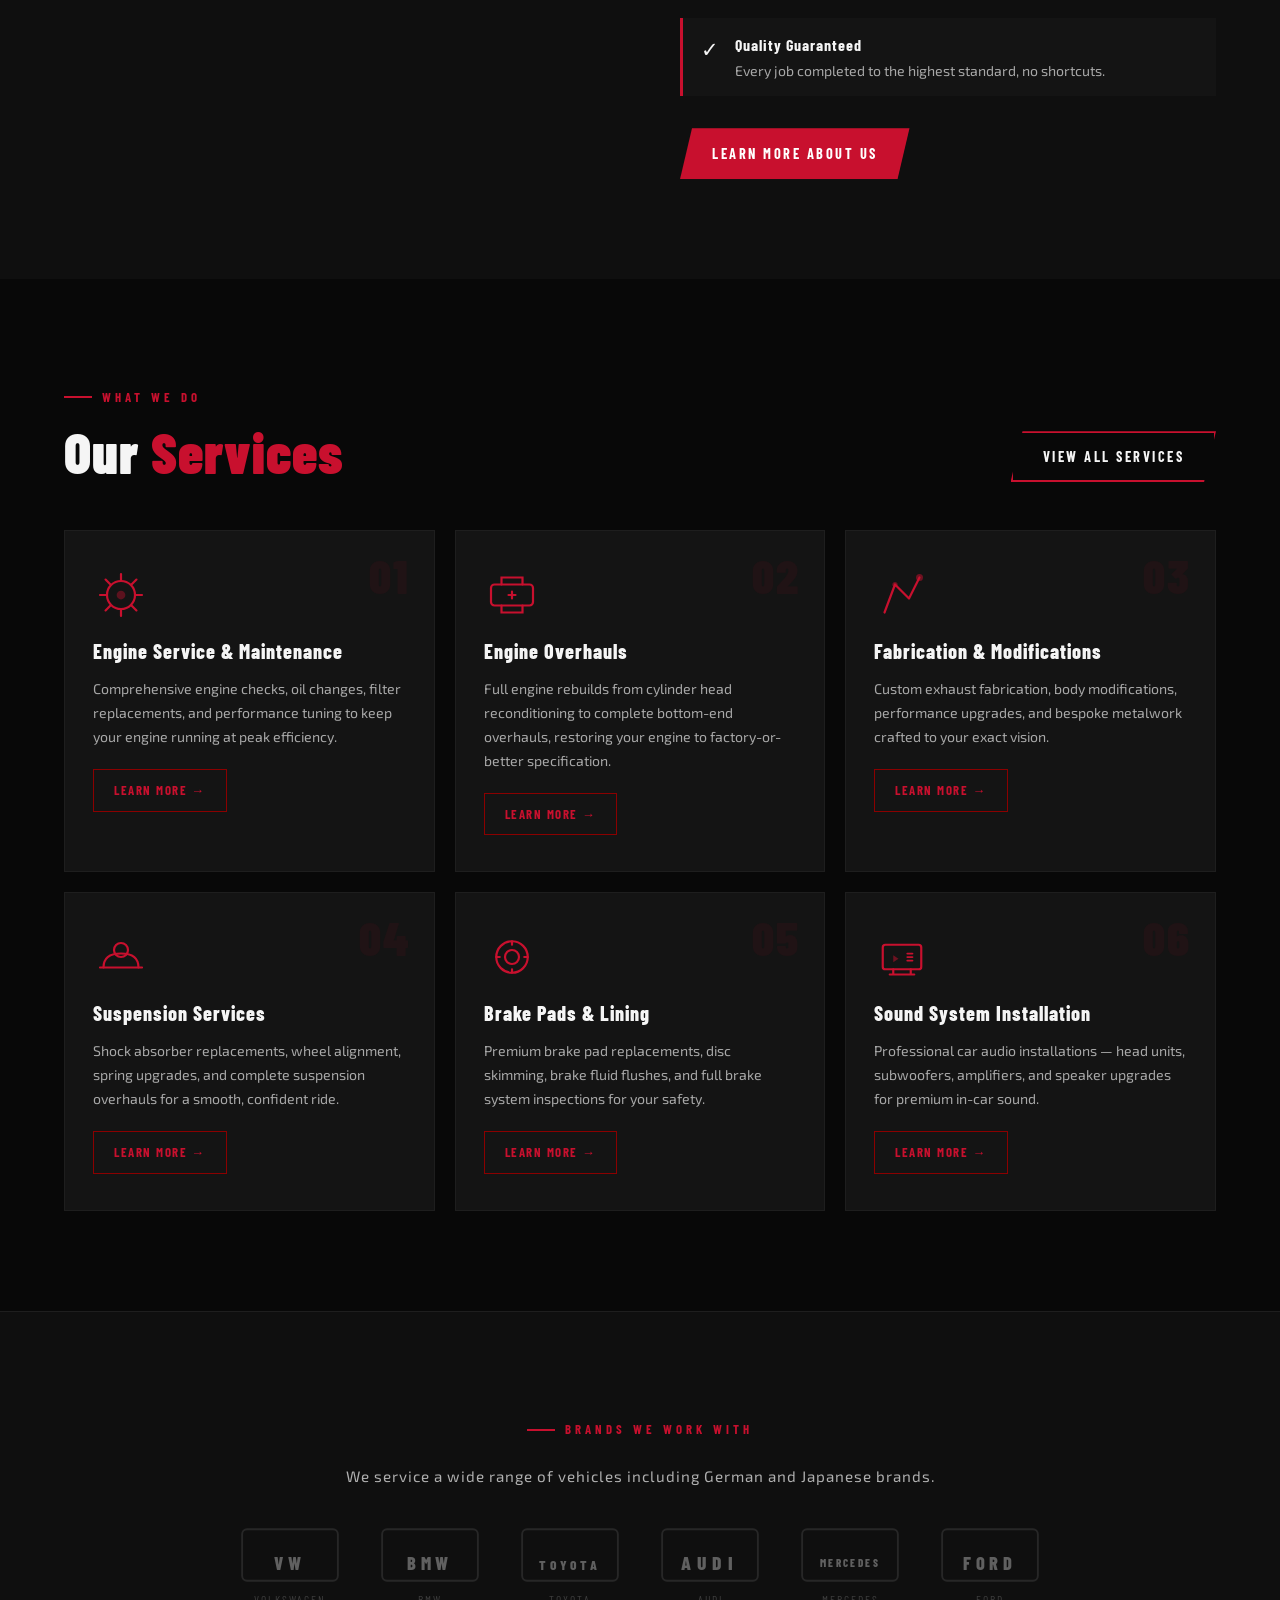
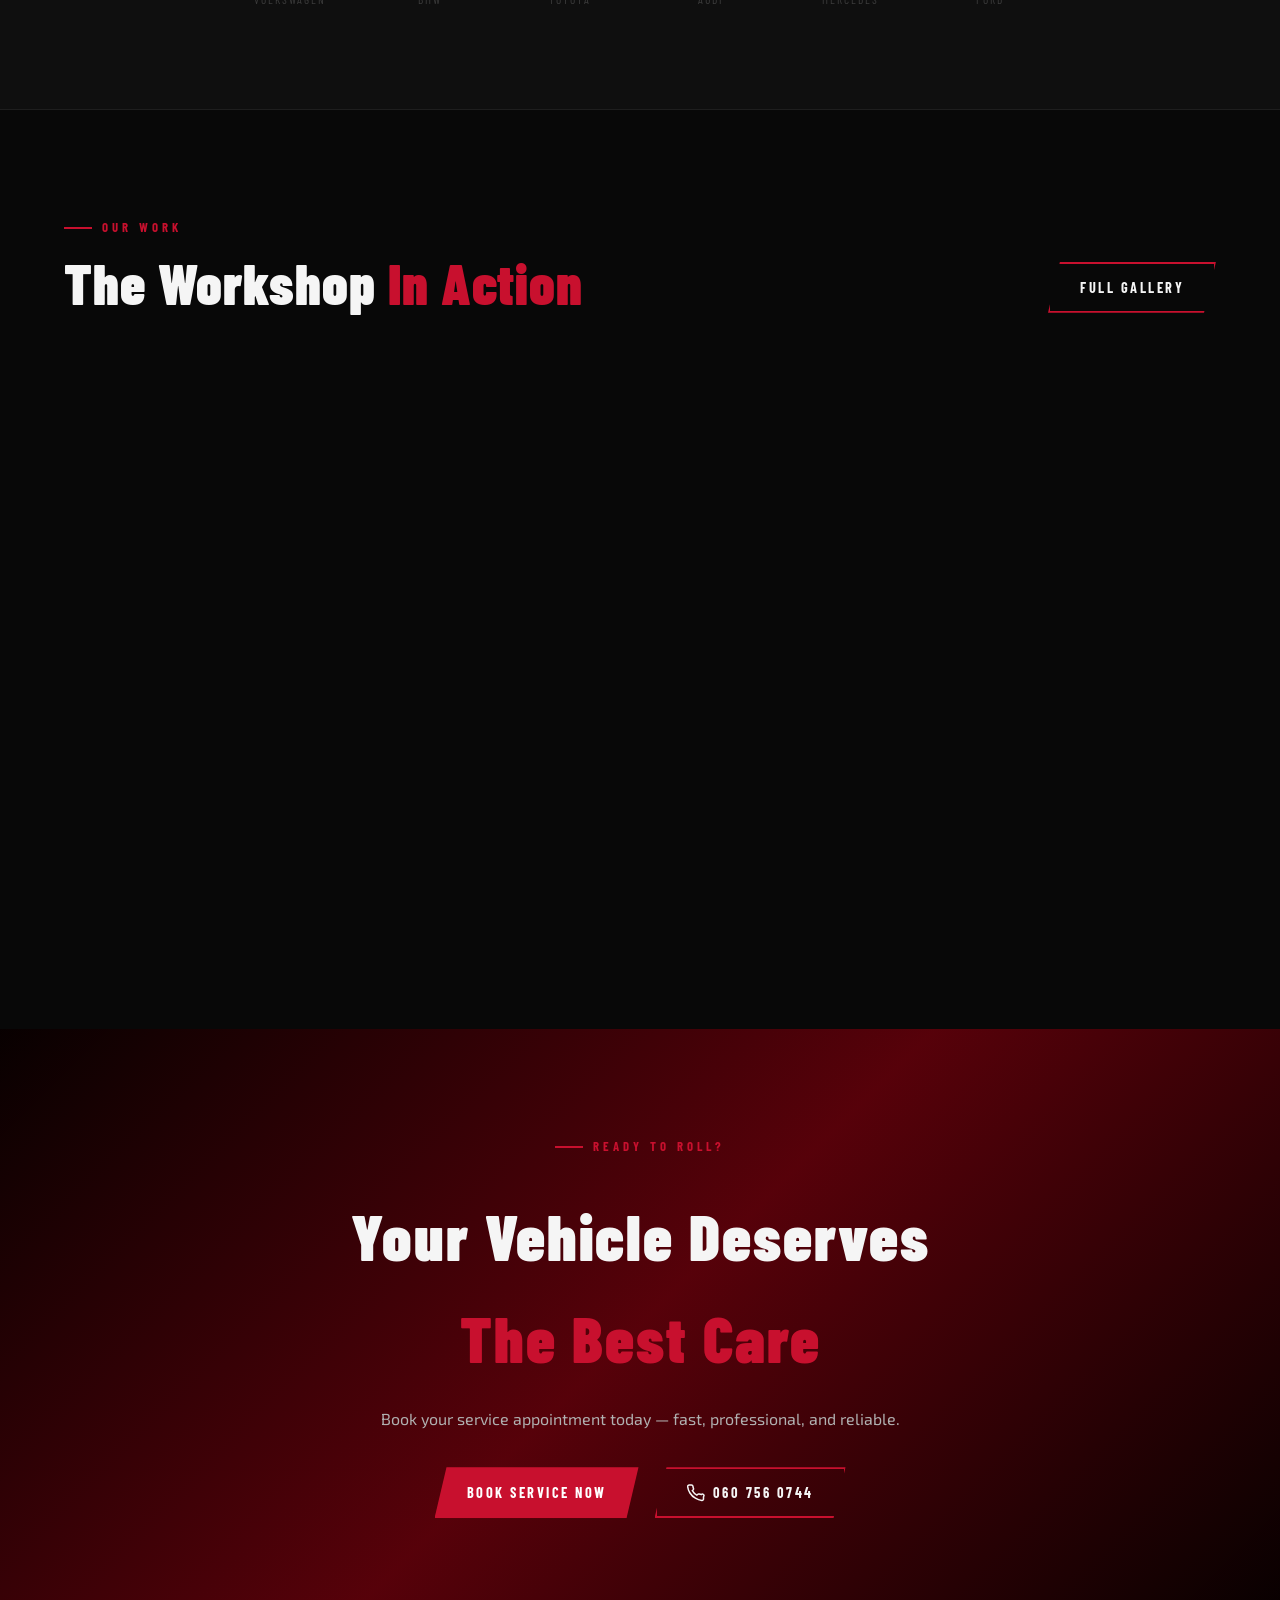
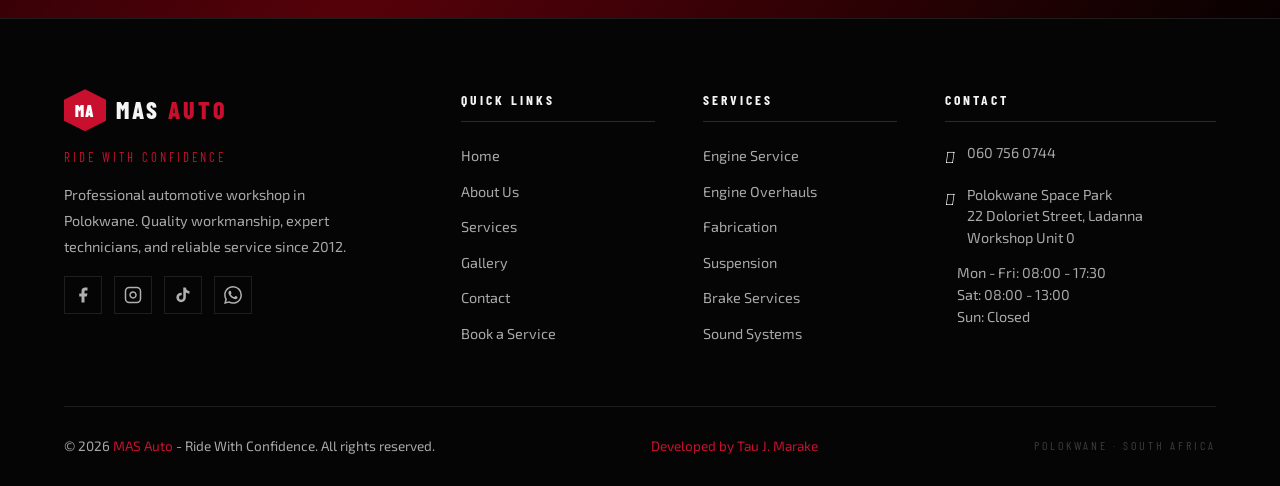
==== commit b59a9972: "css fix" ====
--- a/index.html
+++ b/index.html
@@ -69,7 +69,7 @@
       <div class="hero-content">
         <div class="hero-tagline fade-up">
           <span class="hero-tagline-line"></span>
-          <p class="hero-slogan">Ride With Confidence</p>
+          <p>Ride With Confidence</p>
           <span class="hero-tagline-line"></span>
         </div>
         <h1 class="hero-title fade-up delay-1">
--- a/css/global.css
+++ b/css/global.css
@@ -637,7 +637,7 @@
   transition-delay: 0.5s;
 }
 
-/*PAGE HERO HEADER (inner pages) */
+/*PAGE HERO HEADER */
 .page-hero {
   height: 280px;
   display: flex;
--- a/css/home.css
+++ b/css/home.css
@@ -107,13 +107,8 @@
   display: block;
   width: 36px;
   height: 2px;
-  margin-top: 100px;
   background: var(--red);
   box-shadow: 0 0 8px var(--red);
-}
-
-.hero-slogan {
-  margin-top: 100px;
 }
 
 .hero-title {
@@ -449,7 +444,7 @@
   margin-bottom: 20px;
 }
 
-/* ── BRANDS ───────────────────────────────────────────────────── */
+/* BRANDS */
 .brands-section {
   background: var(--black-mid);
   border-top: 1px solid var(--black-border);
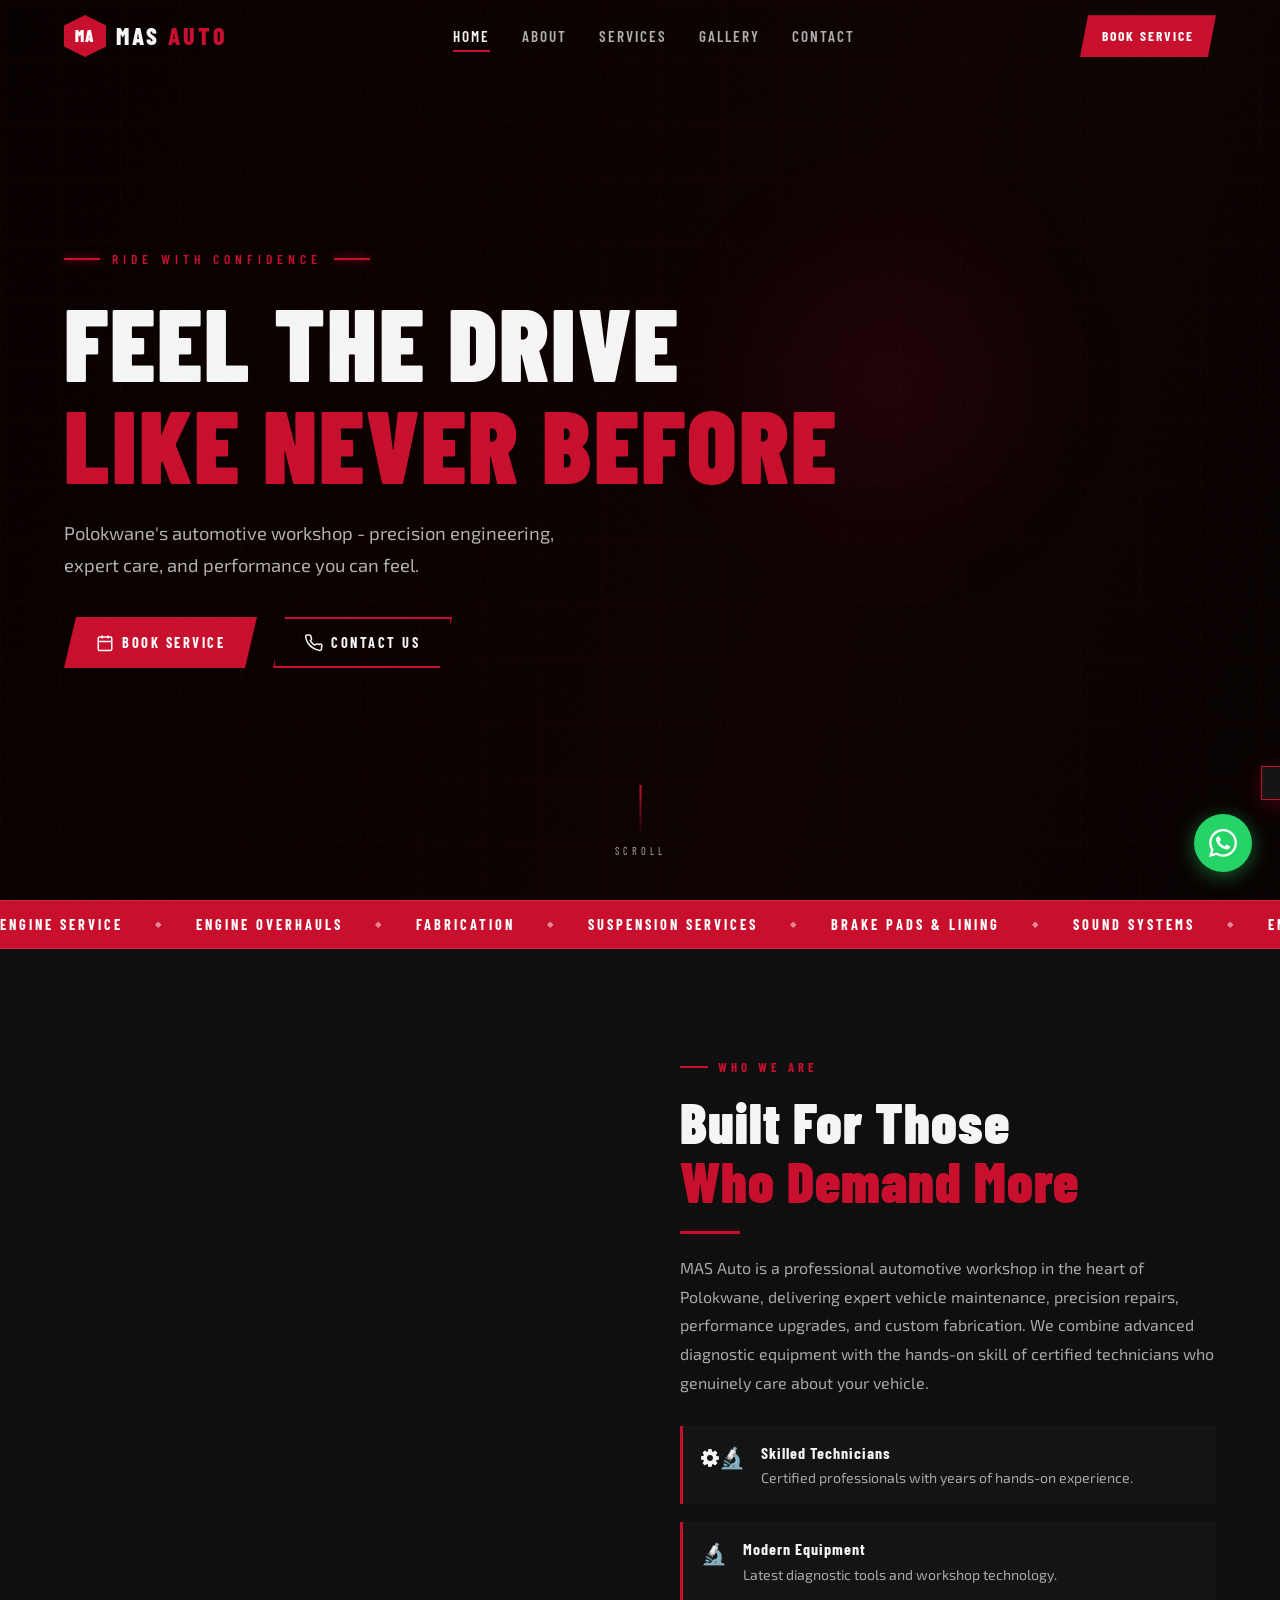
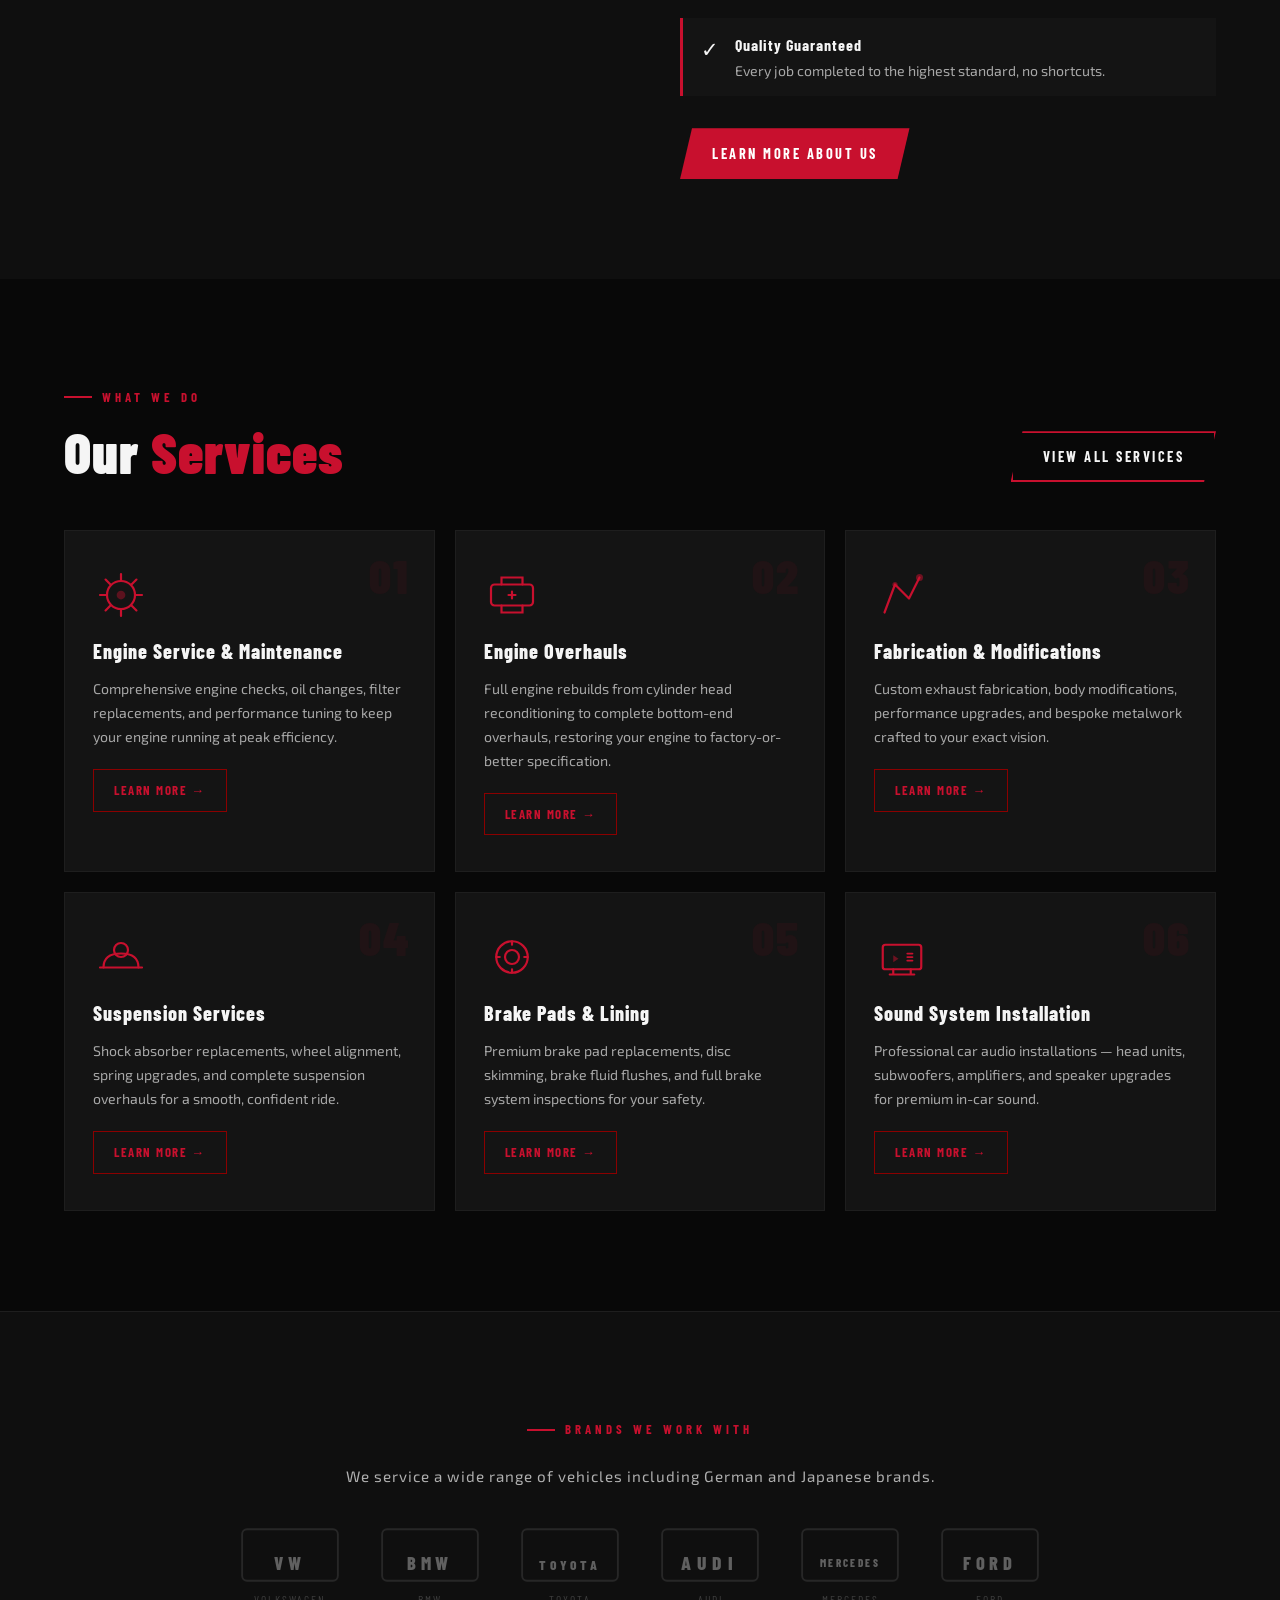
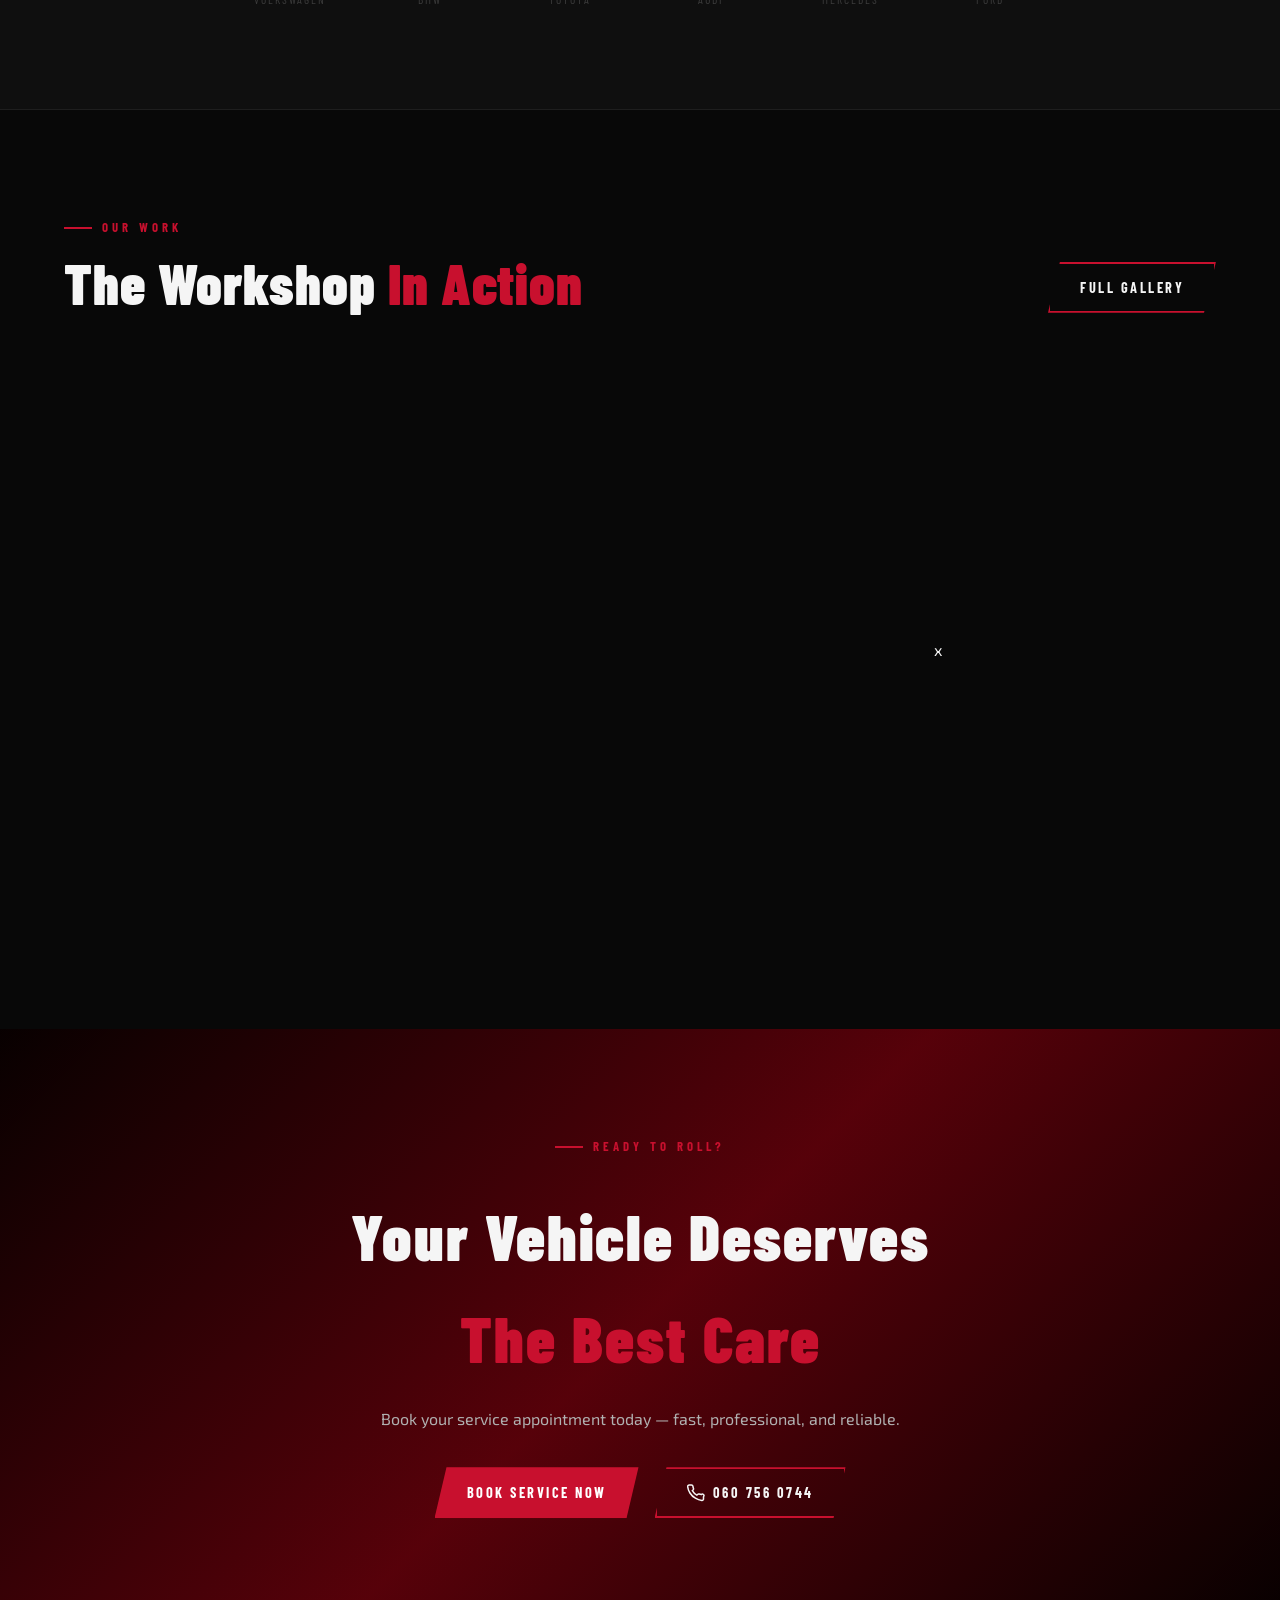
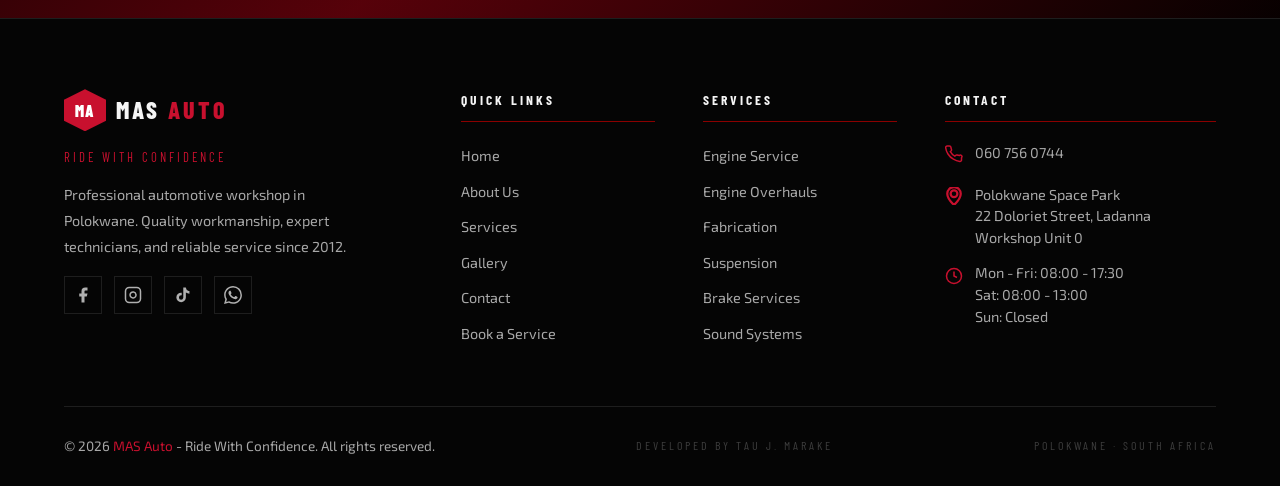
==== commit 81858f79: "added navbar and footer integration" ====
--- a/index.html
+++ b/index.html
@@ -21,41 +21,10 @@
 </head>
 
 <body>
-
-  <nav class="navbar" id="navbar">
-    <div class="nav-inner">
-      <a href="index.html" class="nav-logo">
-        <div class="nav-logo-mark">MA</div>
-        <span class="nav-logo-text">MAS <span>AUTO</span></span>
-      </a>
-      <div class="nav-links">
-        <a href="index.html" class="active">Home</a>
-        <a href="pages/about.html">About</a>
-        <a href="pages/services.html">Services</a>
-        <a href="pages/gallery.html">Gallery</a>
-        <a href="pages/contact.html">Contact</a>
-      </div>
-      <a href="pages/contact.html#booking" class="nav-cta btn-skew">Book Service</a>
-      <div class="nav-hamburger" id="hamburger" aria-label="Menu">
-        <span></span><span></span><span></span>
-      </div>
-    </div>
-  </nav>
-
-  <!-- Mobile Nav -->
-  <div class="nav-mobile" id="mobileNav">
-    <a href="index.html">Home</a>
-    <a href="pages/about.html">About</a>
-    <a href="pages/services.html">Services</a>
-    <a href="pages/gallery.html">Gallery</a>
-    <a href="pages/contact.html">Contact</a>
-    <a href="pages/contact.html#booking" class="nav-mobile-cta">Book Service</a>
-  </div>
-
+  <div id="navbar-placeholder"></div>
 
   <section class="hero" id="hero">
     <div class="hero-bg">
-      <!-- to replace with real image later -->
       <div class="hero-bg-img"
         style="background-image:url('https://images.unsplash.com/photo-1492144534655-ae79c964c9d7?w=1600&q=80')"></div>
       <div class="hero-bg-overlay"></div>
@@ -153,7 +122,8 @@
     <div class="section-inner about-snap-inner">
       <div class="about-snap-img-wrap slide-left">
         <div class="about-snap-img"
-          style="background-image:url('https://images.unsplash.com/photo-1630870154548-3ab7d5ff8e38?w=900&q=80')"></div>
+          style="background-image:url('https://images.unsplash.com/photo-1492144534655-ae79c964c9d7?w=1600&q=80')">
+        </div>
         <!-- <div class="about-snap-badge">
           <span data-counter="12" data-suffix="+">0+</span>
           <small>Years<br />Experience</small>
@@ -170,7 +140,7 @@
         </p>
         <div class="about-snap-features">
           <div class="about-feat fade-up delay-1">
-            <div class="about-feat-icon"><i class="fas fa-gear"></i></div>
+            <div class="about-feat-icon"><i class="fa fa-gear">🔬</i></div>
             <div>
               <strong>Skilled Technicians</strong>
               <p>Certified professionals with years of hands-on experience.</p>
@@ -400,13 +370,13 @@
           <div class="gb-overlay"><span>Suspension</span></div>
         </div>
         <div class="gb-item"
-          style="background-image:url('https://images.unsplash.com/photo-1611685680566-6e9dd14d9b37?w=700&q=80')">
+          style="background-image:url('https://images.unsplash.com/photo-1492144534655-ae79c964c9d7?w=1600&q=80')">
           <div class="gb-overlay"><span>Audio Install</span></div>
         </div>
         <div class="gb-item"
           style="background-image:url('https://images.unsplash.com/photo-1600706432502-77a0e2e32790?w=700&q=80')">
           <div class="gb-overlay"><span>Workshop</span></div>
-        </div>
+        </div>x
         <div class="gb-item gb-wide"
           style="background-image:url('https://images.unsplash.com/photo-1503376780353-7e6692767b70?w=1000&q=80')">
           <div class="gb-overlay"><span>Performance Build</span></div>
@@ -438,106 +408,10 @@
   </section>
 
   <!-- FOOTER -->
-  <footer class="footer">
-    <div class="footer-inner">
-      <div class="footer-grid">
-        <!-- Brand -->
-        <div>
-          <div class="footer-brand-logo">
-            <div class="nav-logo-mark">MA</div>
-            <span class="nav-logo-text">MAS <span>AUTO</span></span>
-          </div>
-          <div class="footer-brand-tagline">Ride With Confidence</div>
-          <p class="footer-brand-desc">Professional automotive workshop in Polokwane. Quality workmanship, expert
-            technicians, and reliable service since 2012.</p>
-          <div class="footer-social">
-            <a href="#" aria-label="Facebook" title="Facebook">
-              <svg viewBox="0 0 24 24" fill="currentColor" width="18">
-                <path d="M18 2h-3a5 5 0 00-5 5v3H7v4h3v8h4v-8h3l1-4h-4V7a1 1 0 011-1h3z" />
-              </svg>
-            </a>
-            <a href="#" aria-label="Instagram" title="Instagram">
-              <svg viewBox="0 0 24 24" fill="none" stroke="currentColor" stroke-width="2" width="18">
-                <rect x="2" y="2" width="20" height="20" rx="5" />
-                <path d="M16 11.37A4 4 0 1112.63 8 4 4 0 0116 11.37z" />
-                <line x1="17.5" y1="6.5" x2="17.51" y2="6.5" />
-              </svg>
-            </a>
-            <a href="#" aria-label="TikTok" title="TikTok">
-              <svg viewBox="0 0 24 24" fill="currentColor" width="18">
-                <path
-                  d="M19.59 6.69a4.83 4.83 0 01-3.77-4.25V2h-3.45v13.67a2.89 2.89 0 01-2.88 2.5 2.89 2.89 0 01-2.89-2.89 2.89 2.89 0 012.89-2.89c.28 0 .54.04.79.1V9.01a6.27 6.27 0 00-.79-.05 6.34 6.34 0 00-6.34 6.34 6.34 6.34 0 006.34 6.34 6.34 6.34 0 006.33-6.34V8.69a8.18 8.18 0 004.78 1.52V6.76a4.85 4.85 0 01-1.01-.07z" />
-              </svg>
-            </a>
-            <a href="https://wa.me/27607560744" aria-label="WhatsApp" title="WhatsApp">
-              <svg viewBox="0 0 24 24" fill="currentColor" width="18">
-                <path
-                  d="M17.472 14.382c-.297-.149-1.758-.867-2.03-.967-.273-.099-.471-.148-.67.15-.197.297-.767.966-.94 1.164-.173.199-.347.223-.644.075-.297-.15-1.255-.463-2.39-1.475-.883-.788-1.48-1.761-1.653-2.059-.173-.297-.018-.458.13-.606.134-.133.298-.347.446-.52.149-.174.198-.298.298-.497.099-.198.05-.371-.025-.52-.075-.149-.669-1.612-.916-2.207-.242-.579-.487-.5-.669-.51-.173-.008-.371-.01-.57-.01-.198 0-.52.074-.792.372-.272.297-1.04 1.016-1.04 2.479 0 1.462 1.065 2.875 1.213 3.074.149.198 2.096 3.2 5.077 4.487.709.306 1.262.489 1.694.625.712.227 1.36.195 1.871.118.571-.085 1.758-.719 2.006-1.413.248-.694.248-1.289.173-1.413-.074-.124-.272-.198-.57-.347m-5.421 7.403h-.004a9.87 9.87 0 01-5.031-1.378l-.361-.214-3.741.982.998-3.648-.235-.374a9.86 9.86 0 01-1.51-5.26c.001-5.45 4.436-9.884 9.888-9.884 2.64 0 5.122 1.03 6.988 2.898a9.825 9.825 0 012.893 6.994c-.003 5.45-4.437 9.884-9.885 9.884m8.413-18.297A11.815 11.815 0 0012.05 0C5.495 0 .16 5.335.157 11.892c0 2.096.547 4.142 1.588 5.945L.057 24l6.305-1.654a11.882 11.882 0 005.683 1.448h.005c6.554 0 11.89-5.335 11.893-11.893a11.821 11.821 0 00-3.48-8.413z" />
-              </svg>
-            </a>
-          </div>
-        </div>
-        <!-- Quick Links -->
-        <div>
-          <div class="footer-col-title">Quick Links</div>
-          <ul class="footer-links">
-            <li><a href="index.html">Home</a></li>
-            <li><a href="pages/about.html">About Us</a></li>
-            <li><a href="pages/services.html">Services</a></li>
-            <li><a href="pages/gallery.html">Gallery</a></li>
-            <li><a href="pages/contact.html">Contact</a></li>
-            <li><a href="pages/contact.html#booking">Book a Service</a></li>
-          </ul>
-        </div>
-        <!-- Services -->
-        <div>
-          <div class="footer-col-title">Services</div>
-          <ul class="footer-links">
-            <li><a href="pages/services.html#engine">Engine Service</a></li>
-            <li><a href="pages/services.html#overhaul">Engine Overhauls</a></li>
-            <li><a href="pages/services.html#fabrication">Fabrication</a></li>
-            <li><a href="pages/services.html#suspension">Suspension</a></li>
-            <li><a href="pages/services.html#brakes">Brake Services</a></li>
-            <li><a href="pages/services.html#audio">Sound Systems</a></li>
-          </ul>
-        </div>
-        <!-- Contact -->
-        <div>
-          <div class="footer-col-title">Contact</div>
-          <div class="footer-contact-item">
-            <span class="footer-contact-icon"><i class="fa-sharp fa-solid fa-phone" style="color: white"></i></span>
-            <div class="footer-contact-text"><a href="tel:0607560744" style="color:inherit">060 756 0744</a></div>
-          </div>
-          <div class="footer-contact-item">
-            <span class="footer-contact-icon"><i class="fa-solid fa-location-arrow" style="color: white;"></i></span>
-            <div class="footer-contact-text">Polokwane Space Park<br />22 Doloriet Street, Ladanna<br />Workshop Unit 0
-            </div>
-          </div>
-          <div class="footer-contact-item">
-            <span class="footer-contact-icon"><i class="fa-solid fa-clock" style="color: white;"></i></span>
-            <div class="footer-contact-text">Mon - Fri: 08:00 - 17:30<br />Sat: 08:00 - 13:00<br />Sun: Closed</div>
-          </div>
-        </div>
-      </div>
-      <div class="footer-bottom">
-        <p class="footer-copy">© 2026 <span>MAS Auto</span> - Ride With Confidence. All rights reserved.</p>
-        <p class="footer-dev-info">Developed by Tau J. Marake</p>
-        <p class="footer-badge">Polokwane · South Africa</p>
-      </div>
-    </div>
-  </footer>
-
-  <!-- Floating WhatsApp -->
-  <a href="https://wa.me/27607560744?text=Hi%20MAS%20Auto%2C%20I%27d%20like%20to%20book%20a%20service."
-    class="fab-whatsapp" aria-label="WhatsApp Us" title="Chat on WhatsApp">
-    <svg viewBox="0 0 24 24">
-      <path
-        d="M17.472 14.382c-.297-.149-1.758-.867-2.03-.967-.273-.099-.471-.148-.67.15-.197.297-.767.966-.94 1.164-.173.199-.347.223-.644.075-.297-.15-1.255-.463-2.39-1.475-.883-.788-1.48-1.761-1.653-2.059-.173-.297-.018-.458.13-.606.134-.133.298-.347.446-.52.149-.174.198-.298.298-.497.099-.198.05-.371-.025-.52-.075-.149-.669-1.612-.916-2.207-.242-.579-.487-.5-.669-.51-.173-.008-.371-.01-.57-.01-.198 0-.52.074-.792.372-.272.297-1.04 1.016-1.04 2.479 0 1.462 1.065 2.875 1.213 3.074.149.198 2.096 3.2 5.077 4.487.709.306 1.262.489 1.694.625.712.227 1.36.195 1.871.118.571-.085 1.758-.719 2.006-1.413.248-.694.248-1.289.173-1.413-.074-.124-.272-.198-.57-.347m-5.421 7.403h-.004a9.87 9.87 0 01-5.031-1.378l-.361-.214-3.741.982.998-3.648-.235-.374a9.86 9.86 0 01-1.51-5.26c.001-5.45 4.436-9.884 9.888-9.884 2.64 0 5.122 1.03 6.988 2.898a9.825 9.825 0 012.893 6.994c-.003 5.45-4.437 9.884-9.885 9.884m8.413-18.297A11.815 11.815 0 0012.05 0C5.495 0 .16 5.335.157 11.892c0 2.096.547 4.142 1.588 5.945L.057 24l6.305-1.654a11.882 11.882 0 005.683 1.448h.005c6.554 0 11.89-5.335 11.893-11.893a11.821 11.821 0 00-3.48-8.413z" />
-    </svg>
-  </a>
-
+  <div id="footer-placeholder"></div>
   <div class="toast" id="globalToast"></div>
 
+  <script src="js/components.js"></script>
   <script src="js/global.js"></script>
 </body>
 
--- a/css/global.css
+++ b/css/global.css
@@ -561,11 +561,14 @@
 }
 
 .footer-dev-info {
-  color: var(--red);
-  font-size: 0.85rem;
-  display: flex;
-  align-items: center;
-}
+  font-family: var(--font-head);
+  font-size: 0.75rem;
+  letter-spacing: 3px;
+  text-transform: uppercase;
+  color: var(--metal-light);
+  align-items: center;
+}
+
 .footer-badge {
   font-family: var(--font-head);
   font-size: 0.75rem;
--- a/css/home.css
+++ b/css/home.css
@@ -293,7 +293,7 @@
   clip-path: polygon(0 0, 90% 0, 100% 8%, 100% 100%, 10% 100%, 0 92%);
 }
 
-.about-snap-badge {
+/* .about-snap-badge {
   position: absolute;
   bottom: -20px;
   right: -20px;
@@ -323,7 +323,7 @@
   letter-spacing: 1px;
   text-transform: uppercase;
   color: rgba(255, 255, 255, 0.8);
-}
+} */
 
 .about-snap-features {
   margin: 28px 0 32px;
